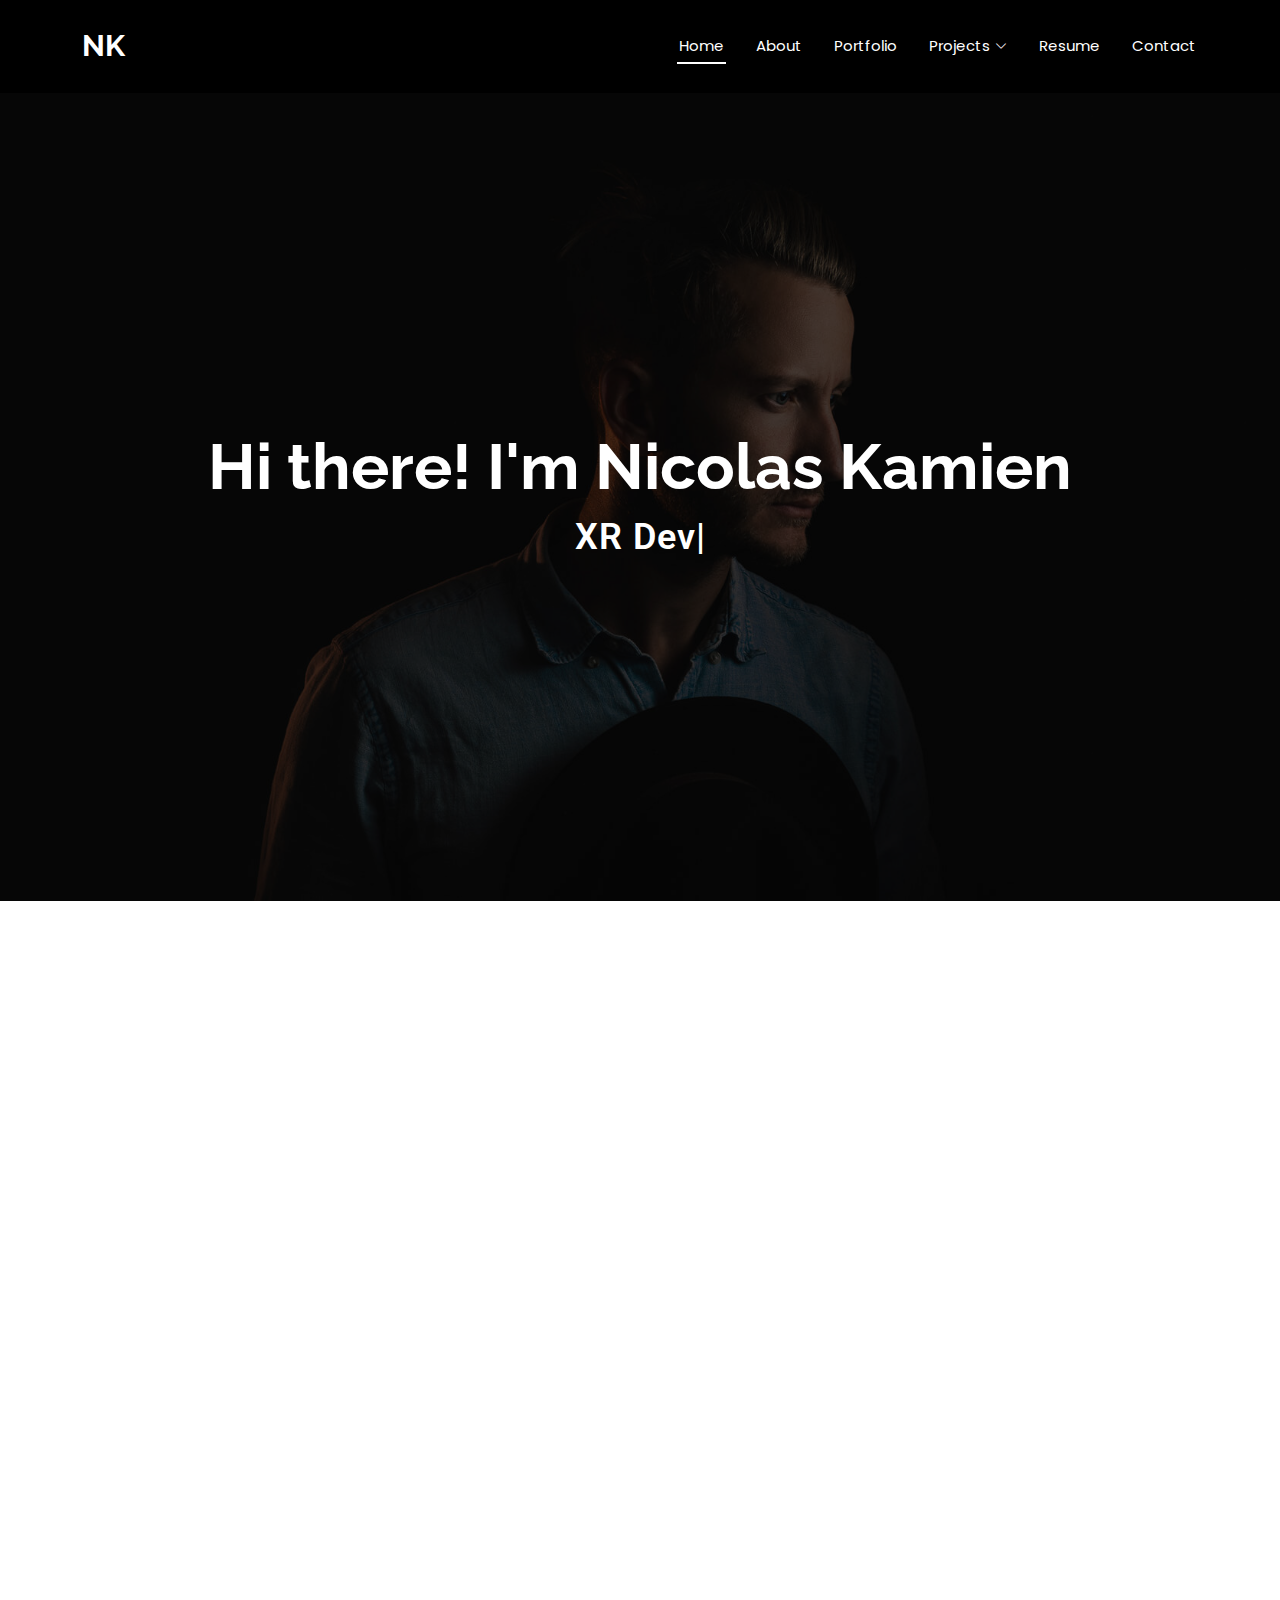
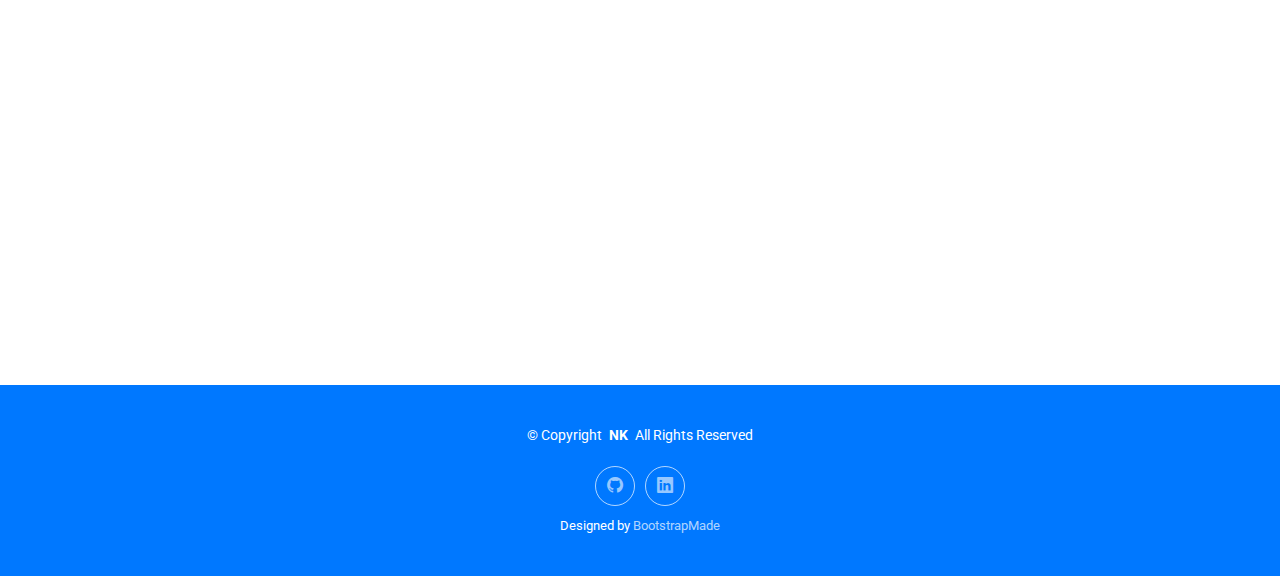
==== index.html @ 96fc0744 "[feat] First batch of changes" ====
<!DOCTYPE html>
<html lang="en">

<head>
  <meta charset="utf-8">
  <meta content="width=device-width, initial-scale=1.0" name="viewport">
  <title>Index - DevFolio Bootstrap Template</title>
  <meta name="description" content="">
  <meta name="keywords" content="">

  <!-- Favicons -->
  <link href="assets/img/favicon.png" rel="icon">
  <link href="assets/img/apple-touch-icon.png" rel="apple-touch-icon">

  <!-- Fonts -->
  <link href="https://fonts.googleapis.com" rel="preconnect">
  <link href="https://fonts.gstatic.com" rel="preconnect" crossorigin>
  <link
    href="https://fonts.googleapis.com/css2?family=Roboto:ital,wght@0,100;0,300;0,400;0,500;0,700;0,900;1,100;1,300;1,400;1,500;1,700;1,900&family=Poppins:ital,wght@0,100;0,200;0,300;0,400;0,500;0,600;0,700;0,800;0,900;1,100;1,200;1,300;1,400;1,500;1,600;1,700;1,800;1,900&family=Raleway:ital,wght@0,100;0,200;0,300;0,400;0,500;0,600;0,700;0,800;0,900;1,100;1,200;1,300;1,400;1,500;1,600;1,700;1,800;1,900&display=swap"
    rel="stylesheet">

  <!-- Vendor CSS Files -->
  <link href="assets/vendor/bootstrap/css/bootstrap.min.css" rel="stylesheet">
  <link href="assets/vendor/bootstrap-icons/bootstrap-icons.css" rel="stylesheet">
  <link href="assets/vendor/aos/aos.css" rel="stylesheet">
  <link href="assets/vendor/glightbox/css/glightbox.min.css" rel="stylesheet">
  <link href="assets/vendor/swiper/swiper-bundle.min.css" rel="stylesheet">

  <!-- Main CSS File -->
  <link href="assets/css/main.css" rel="stylesheet">

  <!-- =======================================================
  * Template Name: DevFolio
  * Template URL: https://bootstrapmade.com/devfolio-bootstrap-portfolio-html-template/
  * Updated: Aug 07 2024 with Bootstrap v5.3.3
  * Author: BootstrapMade.com
  * License: https://bootstrapmade.com/license/
  ======================================================== -->
</head>

<body class="index-page">

  <header id="header" class="header d-flex align-items-center sticky-top">
    <div class="container-fluid container-xl position-relative d-flex align-items-center justify-content-between">

      <a href="index.html" class="logo d-flex align-items-center">
        <!-- Uncomment the line below if you also wish to use an image logo -->
        <!-- <img src="assets/img/logo.png" alt=""> -->
        <h1 class="sitename">NK</h1>
      </a>

      <nav id="navmenu" class="navmenu">
        <ul>
          <li><a href="#hero" class="active">Home<br></a></li>
          <li><a href="#about">About</a></li>
          <!-- <li><a href="#services">Services</a></li> -->
          <li><a href="#portfolio">Portfolio</a></li>
          <li class="dropdown"><a href="#"><span>Projects</span> <i class="bi bi-chevron-down toggle-dropdown"></i></a>
            <ul>
              <li><a href="#">Dropdown 1</a></li>
              <!-- <li class="dropdown"><a href="#"><span>Deep Dropdown</span> <i
                    class="bi bi-chevron-down toggle-dropdown"></i></a>
                <ul>
                  <li><a href="#">Deep Dropdown 1</a></li>
                  <li><a href="#">Deep Dropdown 2</a></li>
                  <li><a href="#">Deep Dropdown 3</a></li>
                  <li><a href="#">Deep Dropdown 4</a></li>
                  <li><a href="#">Deep Dropdown 5</a></li>
                </ul>
              </li> -->
              <li><a href="#">Dropdown 2</a></li>
              <li><a href="#">Dropdown 3</a></li>
              <li><a href="#">Dropdown 4</a></li>
            </ul>
          </li>
          <li><a href="#resume">Resume</a></li>
          <li><a href="#contact">Contact</a></li>
        </ul>
        <i class="mobile-nav-toggle d-xl-none bi bi-list"></i>
      </nav>

    </div>
  </header>

  <main class="main">

    <!-- Hero Section -->
    <section id="hero" class="hero section dark-background">

      <img src="assets/img/hero-img.jpg" alt="" data-aos="fade-in">

      <div class="container d-flex flex-column align-items-center justify-content-center text-center" data-aos="fade-up"
        data-aos-delay="100">
        <h2>Hi there! I'm Nicolas Kamien</h2>
        <p><span class="typed" data-typed-items="XR Developer, Project Manager"></span></p>
      </div>
    </section>
    <!-- /Hero Section -->

    <!-- About Section -->
    <section id="about" class="about section">

      <div class="container" data-aos="fade-up" data-aos-delay="100">

        <div class="row gy-4">
          <!-- <div class="col-md-6">

            <div class="row justify-content-between gy-4">
              <div class="col-lg-5">
                <img src="assets/img/profile-img.jpg" class="img-fluid" alt="">
              </div>
              <div class="col-lg-7 about-info">
                <p><strong>Name: </strong> <span>Nicolas Kamien</span></p>
                <p><strong>Profile: </strong> <span>XR Developer </span></p>
                <p><strong>Email: </strong> <span>nicolas.kamien@gmail.com</span></p>
                <p><strong>Phone: </strong> <span>(617) 557-0089</span></p>
              </div>
            </div>

            div class="skills-content skills-animation">

              <h5>Skills</h5>

              <div class="progress">
                <span class="skill"><span>HTML</span> <i class="val">100%</i></span>
                <div class="progress-bar-wrap">
                  <div class="progress-bar" role="progressbar" aria-valuenow="100" aria-valuemin="0" aria-valuemax="100"></div>
                </div>
              </div>

              <div class="progress">
                <span class="skill"><span>CSS</span> <i class="val">90%</i></span>
                <div class="progress-bar-wrap">
                  <div class="progress-bar" role="progressbar" aria-valuenow="90" aria-valuemin="0" aria-valuemax="100"></div>
                </div>
              </div>

              <div class="progress">
                <span class="skill"><span>JavaScript</span> <i class="val">75%</i></span>
                <div class="progress-bar-wrap">
                  <div class="progress-bar" role="progressbar" aria-valuenow="75" aria-valuemin="0" aria-valuemax="100"></div>
                </div>
              </div>

              <div class="progress">
                <span class="skill"><span>Photoshop</span> <i class="val">55%</i></span>
                <div class="progress-bar-wrap">
                  <div class="progress-bar" role="progressbar" aria-valuenow="55" aria-valuemin="0" aria-valuemax="100"></div>
                </div>
              </div>

            </div>
          </div> -->

          <div class="col-md-12">
            <div class="about-me">
              <h4>About me</h4>
              <p>
                Welcome to my portfolio website! I am an experienced XR Developer and Project Manager with a
                Mechatronics
                Engineering background, specializing in cutting-edge solutions for medical training, VR, and mobile
                applications.
              </p>
              <p>
                My interests include gaming, watching series and movies, hanging out with family and friends, climbing,
                and hiking. I am skilled in team leadership and Agile methodologies, with expertise
                in tech stacks such as Unity and C#. </p>
              <p>
                Known for my strategic approach to project management and problem-solving, I am committed to innovation.
                Additionally, I am proficient in multiple languages, including English, Portuguese, Spanish, and have
                intermediate knowledge of French.
              </p>
              <p>
                For a detailed overview of my soft and hard skills, please see my CV attached at the bottom of the
                website.
              </p>
            </div>
          </div>
        </div>

      </div> </section>
    <!-- /About Section -->

    <!-- Services Section -->
    <!-- <section id="services" class="services section">

      
      <div class="container section-title" data-aos="fade-up">
        <h2>Services</h2>
        <p>Necessitatibus eius consequatur ex aliquid fuga eum quidem sint consectetur velit</p>
      </div>

      <div class="container">

        <div class="row gy-4">

          <div class="col-lg-4 col-md-6" data-aos="fade-up" data-aos-delay="100">
            <div class="service-item  position-relative">
              <div class="icon">
                <i class="bi bi-activity"></i>
              </div>
              <a href="#" class="stretched-link">
                <h3>Nesciunt Mete</h3>
              </a>
              <p>Provident nihil minus qui consequatur non omnis maiores. Eos accusantium minus dolores iure perferendis tempore et consequatur.</p>
            </div>
          </div>

          <div class="col-lg-4 col-md-6" data-aos="fade-up" data-aos-delay="200">
            <div class="service-item position-relative">
              <div class="icon">
                <i class="bi bi-broadcast"></i>
              </div>
              <a href="#" class="stretched-link">
                <h3>Eosle Commodi</h3>
              </a>
              <p>Ut autem aut autem non a. Sint sint sit facilis nam iusto sint. Libero corrupti neque eum hic non ut nesciunt dolorem.</p>
            </div>
          </div>

          <div class="col-lg-4 col-md-6" data-aos="fade-up" data-aos-delay="300">
            <div class="service-item position-relative">
              <div class="icon">
                <i class="bi bi-easel"></i>
              </div>
              <a href="#" class="stretched-link">
                <h3>Ledo Markt</h3>
              </a>
              <p>Ut excepturi voluptatem nisi sed. Quidem fuga consequatur. Minus ea aut. Vel qui id voluptas adipisci eos earum corrupti.</p>
            </div>
          </div>

          <div class="col-lg-4 col-md-6" data-aos="fade-up" data-aos-delay="400">
            <div class="service-item position-relative">
              <div class="icon">
                <i class="bi bi-bounding-box-circles"></i>
              </div>
              <a href="#" class="stretched-link">
                <h3>Asperiores Commodit</h3>
              </a>
              <p>Non et temporibus minus omnis sed dolor esse consequatur. Cupiditate sed error ea fuga sit provident adipisci neque.</p>
              <a href="#" class="stretched-link"></a>
            </div>
          </div>

          <div class="col-lg-4 col-md-6" data-aos="fade-up" data-aos-delay="500">
            <div class="service-item position-relative">
              <div class="icon">
                <i class="bi bi-calendar4-week"></i>
              </div>
              <a href="#" class="stretched-link">
                <h3>Velit Doloremque</h3>
              </a>
              <p>Cumque et suscipit saepe. Est maiores autem enim facilis ut aut ipsam corporis aut. Sed animi at autem alias eius labore.</p>
              <a href="#" class="stretched-link"></a>
            </div>
          </div>

          <div class="col-lg-4 col-md-6" data-aos="fade-up" data-aos-delay="600">
            <div class="service-item position-relative">
              <div class="icon">
                <i class="bi bi-chat-square-text"></i>
              </div>
              <a href="#" class="stretched-link">
                <h3>Dolori Architecto</h3>
              </a>
              <p>Hic molestias ea quibusdam eos. Fugiat enim doloremque aut neque non et debitis iure. Corrupti recusandae ducimus enim.</p>
              <a href="#" class="stretched-link"></a>
            </div>
          </div>

        </div>

      </div>

    </section> -->
    <!-- /Services Section -->

    <!-- Stats Section -->
    <!-- <section id="stats" class="stats section accent-background">

      <img src="assets/img/stats-bg.jpg" alt="" data-aos="fade-in">

      <div class="container position-relative" data-aos="fade-up" data-aos-delay="100">

        <div class="row gy-4">

          <div class="col-lg-3 col-md-6">
            <div class="stats-item text-center w-100 h-100">
              <span data-purecounter-start="0" data-purecounter-end="232" data-purecounter-duration="0" class="purecounter">232</span>
              <p>Clients</p>
            </div>
          </div>

          <div class="col-lg-3 col-md-6">
            <div class="stats-item text-center w-100 h-100">
              <span data-purecounter-start="0" data-purecounter-end="521" data-purecounter-duration="0" class="purecounter">521</span>
              <p>Projects</p>
            </div>
          </div>

          <div class="col-lg-3 col-md-6">
            <div class="stats-item text-center w-100 h-100">
              <span data-purecounter-start="0" data-purecounter-end="1453" data-purecounter-duration="0" class="purecounter">1453</span>
              <p>Hours Of Support</p>
            </div>
          </div>

          <div class="col-lg-3 col-md-6">
            <div class="stats-item text-center w-100 h-100">
              <span data-purecounter-start="0" data-purecounter-end="32" data-purecounter-duration="0" class="purecounter">32</span>
              <p>Awards</p>
            </div>
          </div>

        </div>

      </div> 
    </section> -->
    <!-- /Stats Section -->

    <!-- Portfolio Section -->
    <section id="portfolio" class="portfolio section">

      <!-- Section Title -->
      <div class="container section-title" data-aos="fade-up">
        <h2>Portfolio</h2>
        <p>Explore a selection of my professional projects that showcase my skills and passion for innovative solutions in technology.</p>
      </div><!-- End Section Title -->

      <div class="container">

        <div class="isotope-layout" data-default-filter="*" data-layout="masonry" data-sort="original-order">

          <ul class="portfolio-filters isotope-filters" data-aos="fade-up" data-aos-delay="100">
            <li data-filter="*" class="filter-active">All</li>
            <li data-filter=".filter-app">App</li>
            <li data-filter=".filter-product">Product</li>
            <li data-filter=".filter-branding">Branding</li>
            <li data-filter=".filter-books">Books</li>
          </ul><!-- End Portfolio Filters -->

          <div class="row gy-4 isotope-container" data-aos="fade-up" data-aos-delay="200">

            <div class="col-lg-4 col-md-6 portfolio-item isotope-item filter-app">
              <img src="assets/img/portfolio/app-1.jpg" class="img-fluid" alt="">
              <div class="portfolio-info">
                <h4>App 1</h4>
                <p>Lorem ipsum, dolor sit amet consectetur</p>
                <a href="assets/img/portfolio/app-1.jpg" title="App 1" data-gallery="portfolio-gallery-app"
                  class="glightbox preview-link"><i class="bi bi-zoom-in"></i></a>
                <a href="portfolio-details.html" title="More Details" class="details-link"><i
                    class="bi bi-link-45deg"></i></a>
              </div>
            </div><!-- End Portfolio Item -->

            <div class="col-lg-4 col-md-6 portfolio-item isotope-item filter-product">
              <img src="assets/img/portfolio/product-1.jpg" class="img-fluid" alt="">
              <div class="portfolio-info">
                <h4>Product 1</h4>
                <p>Lorem ipsum, dolor sit amet consectetur</p>
                <a href="assets/img/portfolio/product-1.jpg" title="Product 1" data-gallery="portfolio-gallery-product"
                  class="glightbox preview-link"><i class="bi bi-zoom-in"></i></a>
                <a href="portfolio-details.html" title="More Details" class="details-link"><i
                    class="bi bi-link-45deg"></i></a>
              </div>
            </div><!-- End Portfolio Item -->

            <div class="col-lg-4 col-md-6 portfolio-item isotope-item filter-branding">
              <img src="assets/img/portfolio/branding-1.jpg" class="img-fluid" alt="">
              <div class="portfolio-info">
                <h4>Branding 1</h4>
                <p>Lorem ipsum, dolor sit amet consectetur</p>
                <a href="assets/img/portfolio/branding-1.jpg" title="Branding 1"
                  data-gallery="portfolio-gallery-branding" class="glightbox preview-link"><i
                    class="bi bi-zoom-in"></i></a>
                <a href="portfolio-details.html" title="More Details" class="details-link"><i
                    class="bi bi-link-45deg"></i></a>
              </div>
            </div><!-- End Portfolio Item -->

            <div class="col-lg-4 col-md-6 portfolio-item isotope-item filter-books">
              <img src="assets/img/portfolio/books-1.jpg" class="img-fluid" alt="">
              <div class="portfolio-info">
                <h4>Books 1</h4>
                <p>Lorem ipsum, dolor sit amet consectetur</p>
                <a href="assets/img/portfolio/books-1.jpg" title="Branding 1" data-gallery="portfolio-gallery-book"
                  class="glightbox preview-link"><i class="bi bi-zoom-in"></i></a>
                <a href="portfolio-details.html" title="More Details" class="details-link"><i
                    class="bi bi-link-45deg"></i></a>
              </div>
            </div><!-- End Portfolio Item -->

            <div class="col-lg-4 col-md-6 portfolio-item isotope-item filter-app">
              <img src="assets/img/portfolio/app-2.jpg" class="img-fluid" alt="">
              <div class="portfolio-info">
                <h4>App 2</h4>
                <p>Lorem ipsum, dolor sit amet consectetur</p>
                <a href="assets/img/portfolio/app-2.jpg" title="App 2" data-gallery="portfolio-gallery-app"
                  class="glightbox preview-link"><i class="bi bi-zoom-in"></i></a>
                <a href="portfolio-details.html" title="More Details" class="details-link"><i
                    class="bi bi-link-45deg"></i></a>
              </div>
            </div><!-- End Portfolio Item -->

            <div class="col-lg-4 col-md-6 portfolio-item isotope-item filter-product">
              <img src="assets/img/portfolio/product-2.jpg" class="img-fluid" alt="">
              <div class="portfolio-info">
                <h4>Product 2</h4>
                <p>Lorem ipsum, dolor sit amet consectetur</p>
                <a href="assets/img/portfolio/product-2.jpg" title="Product 2" data-gallery="portfolio-gallery-product"
                  class="glightbox preview-link"><i class="bi bi-zoom-in"></i></a>
                <a href="portfolio-details.html" title="More Details" class="details-link"><i
                    class="bi bi-link-45deg"></i></a>
              </div>
            </div><!-- End Portfolio Item -->

            <div class="col-lg-4 col-md-6 portfolio-item isotope-item filter-branding">
              <img src="assets/img/portfolio/branding-2.jpg" class="img-fluid" alt="">
              <div class="portfolio-info">
                <h4>Branding 2</h4>
                <p>Lorem ipsum, dolor sit amet consectetur</p>
                <a href="assets/img/portfolio/branding-2.jpg" title="Branding 2"
                  data-gallery="portfolio-gallery-branding" class="glightbox preview-link"><i
                    class="bi bi-zoom-in"></i></a>
                <a href="portfolio-details.html" title="More Details" class="details-link"><i
                    class="bi bi-link-45deg"></i></a>
              </div>
            </div><!-- End Portfolio Item -->

            <div class="col-lg-4 col-md-6 portfolio-item isotope-item filter-books">
              <img src="assets/img/portfolio/books-2.jpg" class="img-fluid" alt="">
              <div class="portfolio-info">
                <h4>Books 2</h4>
                <p>Lorem ipsum, dolor sit amet consectetur</p>
                <a href="assets/img/portfolio/books-2.jpg" title="Branding 2" data-gallery="portfolio-gallery-book"
                  class="glightbox preview-link"><i class="bi bi-zoom-in"></i></a>
                <a href="portfolio-details.html" title="More Details" class="details-link"><i
                    class="bi bi-link-45deg"></i></a>
              </div>
            </div><!-- End Portfolio Item -->

            <div class="col-lg-4 col-md-6 portfolio-item isotope-item filter-app">
              <img src="assets/img/portfolio/app-3.jpg" class="img-fluid" alt="">
              <div class="portfolio-info">
                <h4>App 3</h4>
                <p>Lorem ipsum, dolor sit amet consectetur</p>
                <a href="assets/img/portfolio/app-3.jpg" title="App 3" data-gallery="portfolio-gallery-app"
                  class="glightbox preview-link"><i class="bi bi-zoom-in"></i></a>
                <a href="portfolio-details.html" title="More Details" class="details-link"><i
                    class="bi bi-link-45deg"></i></a>
              </div>
            </div><!-- End Portfolio Item -->

            <div class="col-lg-4 col-md-6 portfolio-item isotope-item filter-product">
              <img src="assets/img/portfolio/product-3.jpg" class="img-fluid" alt="">
              <div class="portfolio-info">
                <h4>Product 3</h4>
                <p>Lorem ipsum, dolor sit amet consectetur</p>
                <a href="assets/img/portfolio/product-3.jpg" title="Product 3" data-gallery="portfolio-gallery-product"
                  class="glightbox preview-link"><i class="bi bi-zoom-in"></i></a>
                <a href="portfolio-details.html" title="More Details" class="details-link"><i
                    class="bi bi-link-45deg"></i></a>
              </div>
            </div><!-- End Portfolio Item -->

            <div class="col-lg-4 col-md-6 portfolio-item isotope-item filter-branding">
              <img src="assets/img/portfolio/branding-3.jpg" class="img-fluid" alt="">
              <div class="portfolio-info">
                <h4>Branding 3</h4>
                <p>Lorem ipsum, dolor sit amet consectetur</p>
                <a href="assets/img/portfolio/branding-3.jpg" title="Branding 2"
                  data-gallery="portfolio-gallery-branding" class="glightbox preview-link"><i
                    class="bi bi-zoom-in"></i></a>
                <a href="portfolio-details.html" title="More Details" class="details-link"><i
                    class="bi bi-link-45deg"></i></a>
              </div>
            </div><!-- End Portfolio Item -->

            <div class="col-lg-4 col-md-6 portfolio-item isotope-item filter-books">
              <img src="assets/img/portfolio/books-3.jpg" class="img-fluid" alt="">
              <div class="portfolio-info">
                <h4>Books 3</h4>
                <p>Lorem ipsum, dolor sit amet consectetur</p>
                <a href="assets/img/portfolio/books-3.jpg" title="Branding 3" data-gallery="portfolio-gallery-book"
                  class="glightbox preview-link"><i class="bi bi-zoom-in"></i></a>
                <a href="portfolio-details.html" title="More Details" class="details-link"><i
                    class="bi bi-link-45deg"></i></a>
              </div>
            </div><!-- End Portfolio Item -->

          </div><!-- End Portfolio Container -->

        </div>

      </div>

    </section>
    <!-- /Portfolio Section -->

    <!-- Pricing Section -->
    <!-- <section id="pricing" class="pricing section">

      <div class="container section-title" data-aos="fade-up">
        <h2>Pricing</h2>
        <p>Necessitatibus eius consequatur ex aliquid fuga eum quidem sint consectetur velit</p>
      </div>

      <div class="container" data-aos="fade-up" data-aos-delay="100">

        <div class="row gy-4 gx-lg-5">

          <div class="col-lg-6">
            <div class="pricing-item d-flex justify-content-between">
              <h3>Portrait Photography</h3>
              <h4>$160.00</h4>
            </div>
          </div>

          <div class="col-lg-6">
            <div class="pricing-item d-flex justify-content-between">
              <h3>Fashion Photography</h3>
              <h4>$300.00</h4>
            </div>
          </div>

          <div class="col-lg-6">
            <div class="pricing-item d-flex justify-content-between">
              <h3>Sports Photography</h3>
              <h4>$200.00</h4>
            </div>
          </div>

          <div class="col-lg-6">
            <div class="pricing-item d-flex justify-content-between">
              <h3>Still Life Photography</h3>
              <h4>$120.00</h4>
            </div>
          </div>

          <div class="col-lg-6">
            <div class="pricing-item d-flex justify-content-between">
              <h3>Wedding Photography</h3>
              <h4>$500.00</h4>
            </div>
          </div>

          <div class="col-lg-6">
            <div class="pricing-item d-flex justify-content-between">
              <h3>Photojournalism</h3>
              <h4>$200.00</h4>
            </div>
          </div>

        </div>

      </div> 
      </section> -->
    <!-- /Pricing Section -->

    <!-- Faq Section -->
    <!-- <section id="faq" class="faq section">

      <div class="container">

        <div class="row gy-4">

          <div class="col-lg-4" data-aos="fade-up" data-aos-delay="100">
            <div class="content px-xl-5">
              <h3><span>Frequently Asked </span><strong>Questions</strong></h3>
              <p>
                Lorem ipsum dolor sit amet, consectetur adipiscing elit, sed do eiusmod tempor incididunt ut labore et dolore magna aliqua. Duis aute irure dolor in reprehenderit
              </p>
            </div>
          </div>

          <div class="col-lg-8" data-aos="fade-up" data-aos-delay="200">

            <div class="faq-container">
              <div class="faq-item faq-active">
                <h3><span class="num">1.</span> <span>Non consectetur a erat nam at lectus urna duis?</span></h3>
                <div class="faq-content">
                  <p>Feugiat pretium nibh ipsum consequat. Tempus iaculis urna id volutpat lacus laoreet non curabitur gravida. Venenatis lectus magna fringilla urna porttitor rhoncus dolor purus non.</p>
                </div>
                <i class="faq-toggle bi bi-chevron-right"></i>
              </div>

              <div class="faq-item">
                <h3><span class="num">2.</span> <span>Feugiat scelerisque varius morbi enim nunc faucibus a pellentesque?</span></h3>
                <div class="faq-content">
                  <p>Dolor sit amet consectetur adipiscing elit pellentesque habitant morbi. Id interdum velit laoreet id donec ultrices. Fringilla phasellus faucibus scelerisque eleifend donec pretium. Est pellentesque elit ullamcorper dignissim. Mauris ultrices eros in cursus turpis massa tincidunt dui.</p>
                </div>
                <i class="faq-toggle bi bi-chevron-right"></i>
              </div>

              <div class="faq-item">
                <h3><span class="num">3.</span> <span>Dolor sit amet consectetur adipiscing elit pellentesque?</span></h3>
                <div class="faq-content">
                  <p>Eleifend mi in nulla posuere sollicitudin aliquam ultrices sagittis orci. Faucibus pulvinar elementum integer enim. Sem nulla pharetra diam sit amet nisl suscipit. Rutrum tellus pellentesque eu tincidunt. Lectus urna duis convallis convallis tellus. Urna molestie at elementum eu facilisis sed odio morbi quis</p>
                </div>
                <i class="faq-toggle bi bi-chevron-right"></i>
              </div>

              <div class="faq-item">
                <h3><span class="num">4.</span> <span>Ac odio tempor orci dapibus. Aliquam eleifend mi in nulla?</span></h3>
                <div class="faq-content">
                  <p>Dolor sit amet consectetur adipiscing elit pellentesque habitant morbi. Id interdum velit laoreet id donec ultrices. Fringilla phasellus faucibus scelerisque eleifend donec pretium. Est pellentesque elit ullamcorper dignissim. Mauris ultrices eros in cursus turpis massa tincidunt dui.</p>
                </div>
                <i class="faq-toggle bi bi-chevron-right"></i>
              </div>

              <div class="faq-item">
                <h3><span class="num">5.</span> <span>Tempus quam pellentesque nec nam aliquam sem et tortor consequat?</span></h3>
                <div class="faq-content">
                  <p>Molestie a iaculis at erat pellentesque adipiscing commodo. Dignissim suspendisse in est ante in. Nunc vel risus commodo viverra maecenas accumsan. Sit amet nisl suscipit adipiscing bibendum est. Purus gravida quis blandit turpis cursus in</p>
                </div>
                <i class="faq-toggle bi bi-chevron-right"></i>
              </div>

            </div>

          </div>
        </div>

      </div>

    </section> -->
    <!-- /Faq Section -->

    <!-- Testimonials Section -->
    <!-- <section id="testimonials" class="testimonials section accent-background">

      <img src="assets/img/testimonials-bg.jpg" class="testimonials-bg" alt="">

      <div class="container" data-aos="fade-up" data-aos-delay="100">

        <div class="swiper init-swiper">
          <script type="application/json" class="swiper-config">
            {
              "loop": true,
              "speed": 600,
              "autoplay": {
                "delay": 5000
              },
              "slidesPerView": "auto",
              "pagination": {
                "el": ".swiper-pagination",
                "type": "bullets",
                "clickable": true
              }
            }
          </script>
          <div class="swiper-wrapper">

            <div class="swiper-slide">
              <div class="testimonial-item">
                <img src="assets/img/testimonials/testimonials-1.jpg" class="testimonial-img" alt="">
                <h3>Saul Goodman</h3>
                <h4>Ceo &amp; Founder</h4>
                <div class="stars">
                  <i class="bi bi-star-fill"></i><i class="bi bi-star-fill"></i><i class="bi bi-star-fill"></i><i class="bi bi-star-fill"></i><i class="bi bi-star-fill"></i>
                </div>
                <p>
                  <i class="bi bi-quote quote-icon-left"></i>
                  <span>Proin iaculis purus consequat sem cure digni ssim donec porttitora entum suscipit rhoncus. Accusantium quam, ultricies eget id, aliquam eget nibh et. Maecen aliquam, risus at semper.</span>
                  <i class="bi bi-quote quote-icon-right"></i>
                </p>
              </div>
            </div>

            <div class="swiper-slide">
              <div class="testimonial-item">
                <img src="assets/img/testimonials/testimonials-2.jpg" class="testimonial-img" alt="">
                <h3>Sara Wilsson</h3>
                <h4>Designer</h4>
                <div class="stars">
                  <i class="bi bi-star-fill"></i><i class="bi bi-star-fill"></i><i class="bi bi-star-fill"></i><i class="bi bi-star-fill"></i><i class="bi bi-star-fill"></i>
                </div>
                <p>
                  <i class="bi bi-quote quote-icon-left"></i>
                  <span>Export tempor illum tamen malis malis eram quae irure esse labore quem cillum quid cillum eram malis quorum velit fore eram velit sunt aliqua noster fugiat irure amet legam anim culpa.</span>
                  <i class="bi bi-quote quote-icon-right"></i>
                </p>
              </div>
            </div>

            <div class="swiper-slide">
              <div class="testimonial-item">
                <img src="assets/img/testimonials/testimonials-3.jpg" class="testimonial-img" alt="">
                <h3>Jena Karlis</h3>
                <h4>Store Owner</h4>
                <div class="stars">
                  <i class="bi bi-star-fill"></i><i class="bi bi-star-fill"></i><i class="bi bi-star-fill"></i><i class="bi bi-star-fill"></i><i class="bi bi-star-fill"></i>
                </div>
                <p>
                  <i class="bi bi-quote quote-icon-left"></i>
                  <span>Enim nisi quem export duis labore cillum quae magna enim sint quorum nulla quem veniam duis minim tempor labore quem eram duis noster aute amet eram fore quis sint minim.</span>
                  <i class="bi bi-quote quote-icon-right"></i>
                </p>
              </div>
            </div>

            <div class="swiper-slide">
              <div class="testimonial-item">
                <img src="assets/img/testimonials/testimonials-4.jpg" class="testimonial-img" alt="">
                <h3>Matt Brandon</h3>
                <h4>Freelancer</h4>
                <div class="stars">
                  <i class="bi bi-star-fill"></i><i class="bi bi-star-fill"></i><i class="bi bi-star-fill"></i><i class="bi bi-star-fill"></i><i class="bi bi-star-fill"></i>
                </div>
                <p>
                  <i class="bi bi-quote quote-icon-left"></i>
                  <span>Fugiat enim eram quae cillum dolore dolor amet nulla culpa multos export minim fugiat minim velit minim dolor enim duis veniam ipsum anim magna sunt elit fore quem dolore labore illum veniam.</span>
                  <i class="bi bi-quote quote-icon-right"></i>
                </p>
              </div>
            </div>

            <div class="swiper-slide">
              <div class="testimonial-item">
                <img src="assets/img/testimonials/testimonials-5.jpg" class="testimonial-img" alt="">
                <h3>John Larson</h3>
                <h4>Entrepreneur</h4>
                <div class="stars">
                  <i class="bi bi-star-fill"></i><i class="bi bi-star-fill"></i><i class="bi bi-star-fill"></i><i class="bi bi-star-fill"></i><i class="bi bi-star-fill"></i>
                </div>
                <p>
                  <i class="bi bi-quote quote-icon-left"></i>
                  <span>Quis quorum aliqua sint quem legam fore sunt eram irure aliqua veniam tempor noster veniam enim culpa labore duis sunt culpa nulla illum cillum fugiat legam esse veniam culpa fore nisi cillum quid.</span>
                  <i class="bi bi-quote quote-icon-right"></i>
                </p>
              </div>
            </div>

          </div>
          <div class="swiper-pagination"></div>
        </div>

      </div>

    </section> -->
    <!-- /Testimonials Section -->

    <!-- Resume Section -->
    <section id="resume" class="resume section">

      <!-- Section Title -->
      <div class="container section-title" data-aos="fade-up">
        <h2>Resume</h2>
        <div class="info-item align-items-center">
          <i class="bi bi-envelope flex-shrink-0"></i>
        </div>
      </div>
      <!-- End Info Item -->

      <!-- End Section Title -->

      <!-- <div class="container">

      <div class="row">

        <div class="col-lg-6" data-aos="fade-up" data-aos-delay="100">
          <h3 class="resume-title">Sumary</h3>

          <div class="resume-item pb-0">
            <h4>Brandon Johnson</h4>
            <p><em>Innovative and deadline-driven Graphic Designer with 3+ years of experience designing and developing user-centered digital/print marketing material from initial concept to final, polished deliverable.</em></p>
            <ul>
              <li>Portland par 127,Orlando, FL</li>
              <li>(123) 456-7891</li>
              <li>alice.barkley@example.com</li>
            </ul>
          </div>

          <h3 class="resume-title">Education</h3>
          <div class="resume-item">
            <h4>Master of Fine Arts &amp; Graphic Design</h4>
            <h5>2015 - 2016</h5>
            <p><em>Rochester Institute of Technology, Rochester, NY</em></p>
            <p>Qui deserunt veniam. Et sed aliquam labore tempore sed quisquam iusto autem sit. Ea vero voluptatum qui ut dignissimos deleniti nerada porti sand markend</p>
          </div>

          <div class="resume-item">
            <h4>Bachelor of Fine Arts &amp; Graphic Design</h4>
            <h5>2010 - 2014</h5>
            <p><em>Rochester Institute of Technology, Rochester, NY</em></p>
            <p>Quia nobis sequi est occaecati aut. Repudiandae et iusto quae reiciendis et quis Eius vel ratione eius unde vitae rerum voluptates asperiores voluptatem Earum molestiae consequatur neque etlon sader mart dila</p>
          </div>

        </div>

        <div class="col-lg-6" data-aos="fade-up" data-aos-delay="200">
          <h3 class="resume-title">Professional Experience</h3>
          <div class="resume-item">
            <h4>Senior graphic design specialist</h4>
            <h5>2019 - Present</h5>
            <p><em>Experion, New York, NY </em></p>
            <ul>
              <li>Lead in the design, development, and implementation of the graphic, layout, and production communication materials</li>
              <li>Delegate tasks to the 7 members of the design team and provide counsel on all aspects of the project. </li>
              <li>Supervise the assessment of all graphic materials in order to ensure quality and accuracy of the design</li>
              <li>Oversee the efficient use of production project budgets ranging from $2,000 - $25,000</li>
            </ul>
          </div>

          <div class="resume-item">
            <h4>Graphic design specialist</h4>
            <h5>2017 - 2018</h5>
            <p><em>Stepping Stone Advertising, New York, NY</em></p>
            <ul>
              <li>Developed numerous marketing programs (logos, brochures,infographics, presentations, and advertisements).</li>
              <li>Managed up to 5 projects or tasks at a given time while under pressure</li>
              <li>Recommended and consulted with clients on the most appropriate graphic design</li>
              <li>Created 4+ design presentations and proposals a month for clients and account managers</li>
            </ul>
          </div>

        </div>

      </div>

    </div> -->

    </section>
    <!-- /Resume Section -->

    <!-- Contact Section -->
    <section id="contact" class="contact section">

      <!-- Section Title -->
      <div class="container section-title" data-aos="fade-up">
        <h2>Contact</h2>
        <p>Don’t hesitate to contact me via email, LinkedIn, or GitHub (links in the footer) if you’d like to learn more or just have a chat!</p>
      </div><!-- End Section Title -->

      <div class="container" data-aos="fade-up" data-aos-delay="100">

        <div class="info-wrap" data-aos="fade-up" data-aos-delay="200">
          <div class="row gy-4">

            <div class="col-lg-4">
              <div class="info-item d-flex align-items-center">
                <i class="bi bi-geo-alt flex-shrink-0"></i>
                <div>
                  <h6>Montreal, Quebec, Canada</h6>
                </div>
              </div>
            </div><!-- End Info Item -->

            <div class="col-lg-4">
              <div class="info-item d-flex align-items-center">
                <!-- <i class="bi bi-telephone flex-shrink-0"></i>
                <div>
                  <h6>Call Us</h6>
                  <p>+1 5589 55488 55</p>
                </div> -->
              </div>
            </div>

            <!-- End Info Item -->
            <div class="col-lg-4">
              <div class="info-item d-flex align-items-center">
                <i class="bi bi-envelope flex-shrink-0"></i>
                <div>
                  <h6>nicolas.kamien@gmail.com</h6>
                </div>
              </div>
            </div><!-- End Info Item -->

            <!-- <div class="col-lg-5">
              <div class="info-item d-flex align-items-center">
                <i class="bi bi-github flex-shrink-0"></i>
                <div>
                  <h6>Github</h6>
                </div>
              </div>
            </div>

            <div class="col-lg-3">
              <div class="info-item d-flex align-items-center">
                <i class="bi bi-linkedin flex-shrink-0"></i>
                <div>
                  <h6>LinkedIn</h6>
                </div>
              </div> -->
            </div>

          </div>
        </div>

        <!-- <form action="forms/contact.php" method="post" class="php-email-form" data-aos="fade-up" data-aos-delay="300">
          <div class="row gy-4">

            <div class="col-md-6">
              <input type="text" name="name" class="form-control" placeholder="Your Name" required="">
            </div>

            <div class="col-md-6 ">
              <input type="email" class="form-control" name="email" placeholder="Your Email" required="">
            </div>

            <div class="col-md-12">
              <input type="text" class="form-control" name="subject" placeholder="Subject" required="">
            </div>

            <div class="col-md-12">
              <textarea class="form-control" name="message" rows="6" placeholder="Message" required=""></textarea>
            </div>

            <div class="col-md-12 text-center">
              <div class="loading">Loading</div>
              <div class="error-message"></div>
              <div class="sent-message">Your message has been sent. Thank you!</div>

              <button type="submit">Send Message</button>
            </div>

          </div>
        </form> -->
        <!-- End Contact Form -->

      </div>

    </section>
    <!-- /Contact Section -->

  </main>

  <footer id="footer" class="footer accent-background">

    <div class="container">
      <div class="copyright text-center ">
        <p>© <span>Copyright</span> <strong class="px-1 sitename">NK</strong> <span>All Rights Reserved</span></p>
      </div>
      <div class="social-links d-flex justify-content-center">
        <!-- <a href=""><i class="bi bi-twitter-x"></i></a>
        <a href=""><i class="bi bi-facebook"></i></a> -->
        <a href="https://github.com/Nicokkam"><i class="bi bi-github"></i></a>
        <a href="https://www.linkedin.com/in/nicolaskamien/"><i class="bi bi-linkedin"></i></a>
      </div>
      <div class="credits">
        <!-- All the links in the footer should remain intact. -->
        <!-- You can delete the links only if you've purchased the pro version. -->
        <!-- Licensing information: https://bootstrapmade.com/license/ -->
        <!-- Purchase the pro version with working PHP/AJAX contact form: [buy-url] -->
        Designed by <a href="https://bootstrapmade.com/">BootstrapMade</a>
      </div>
    </div>

  </footer>

  <!-- Scroll Top -->
  <a href="#" id="scroll-top" class="scroll-top d-flex align-items-center justify-content-center"><i
      class="bi bi-arrow-up-short"></i></a>

  <!-- Preloader -->
  <div id="preloader"></div>

  <!-- Vendor JS Files -->
  <script src="assets/vendor/bootstrap/js/bootstrap.bundle.min.js"></script>
  <script src="assets/vendor/php-email-form/validate.js"></script>
  <script src="assets/vendor/aos/aos.js"></script>
  <script src="assets/vendor/typed.js/typed.umd.js"></script>
  <script src="assets/vendor/waypoints/noframework.waypoints.js"></script>
  <script src="assets/vendor/purecounter/purecounter_vanilla.js"></script>
  <script src="assets/vendor/glightbox/js/glightbox.min.js"></script>
  <script src="assets/vendor/imagesloaded/imagesloaded.pkgd.min.js"></script>
  <script src="assets/vendor/isotope-layout/isotope.pkgd.min.js"></script>
  <script src="assets/vendor/swiper/swiper-bundle.min.js"></script>

  <!-- Main JS File -->
  <script src="assets/js/main.js"></script>

</body>

</html>
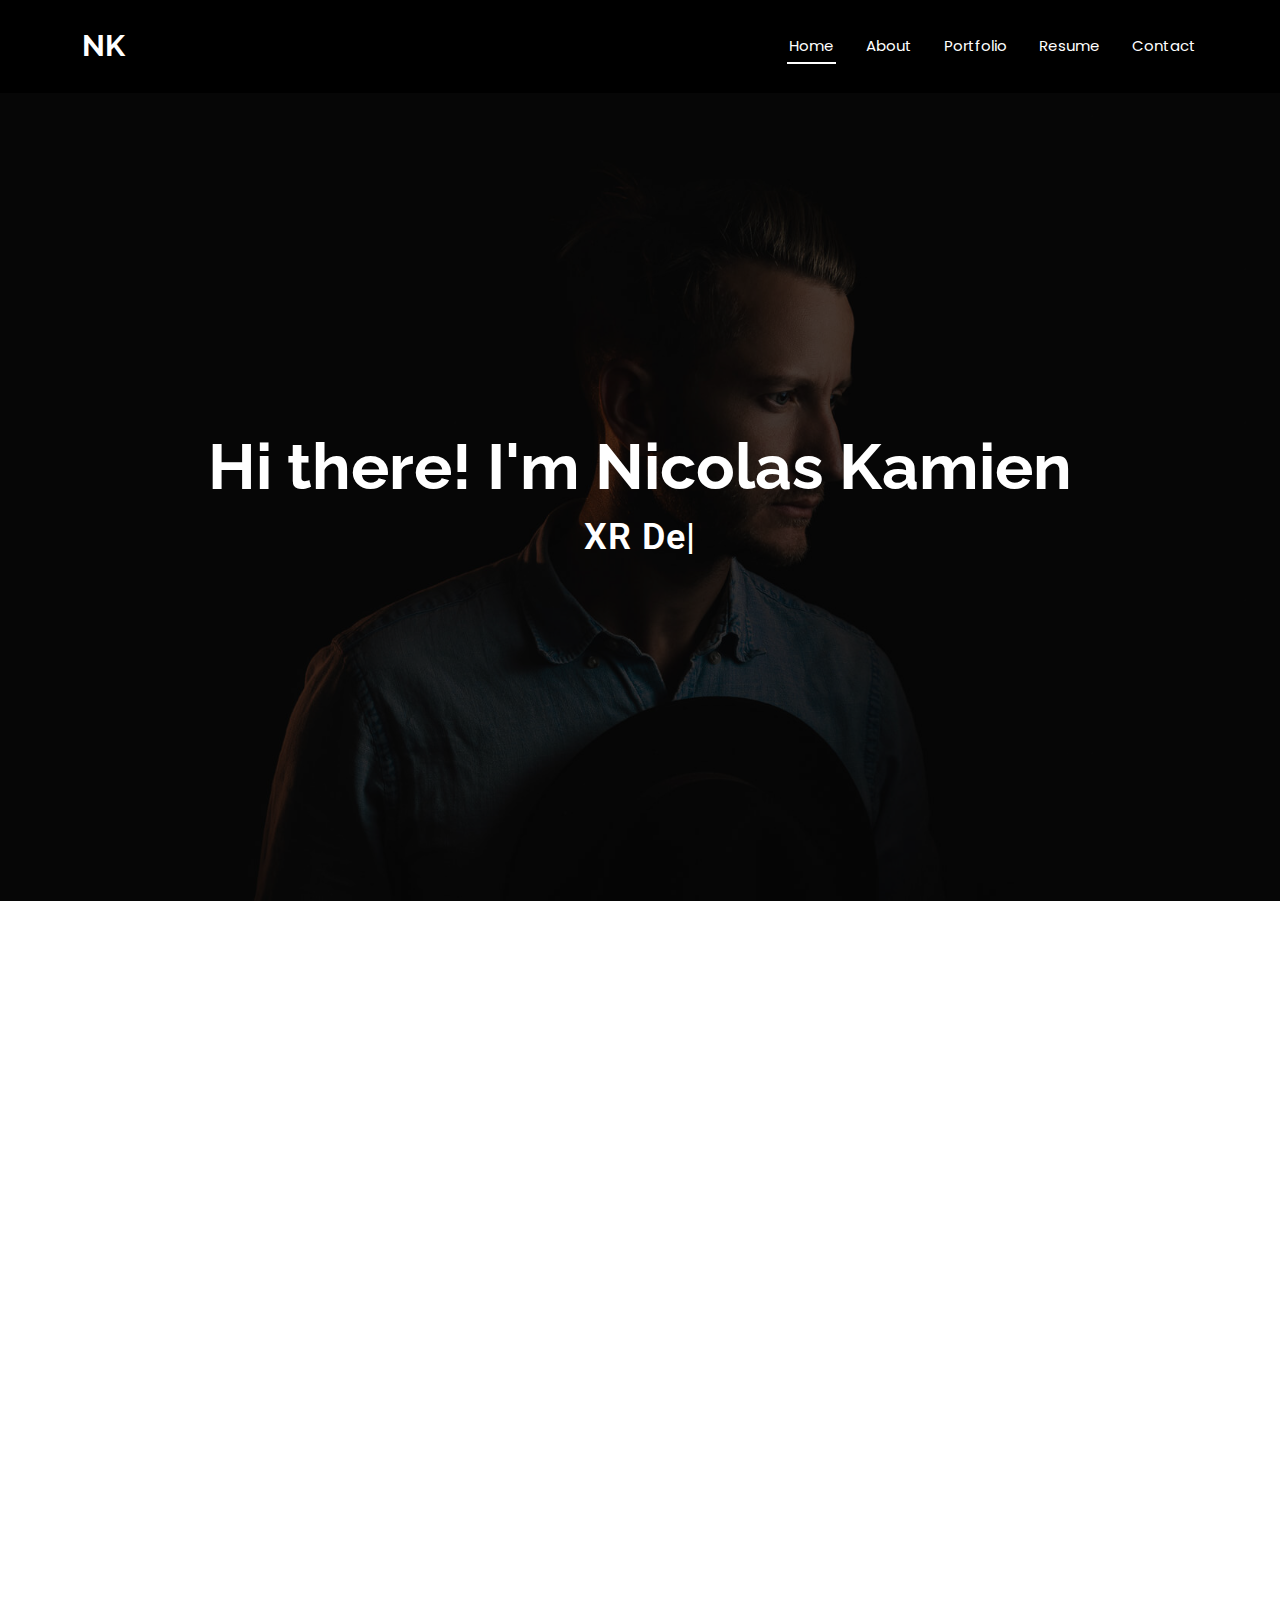
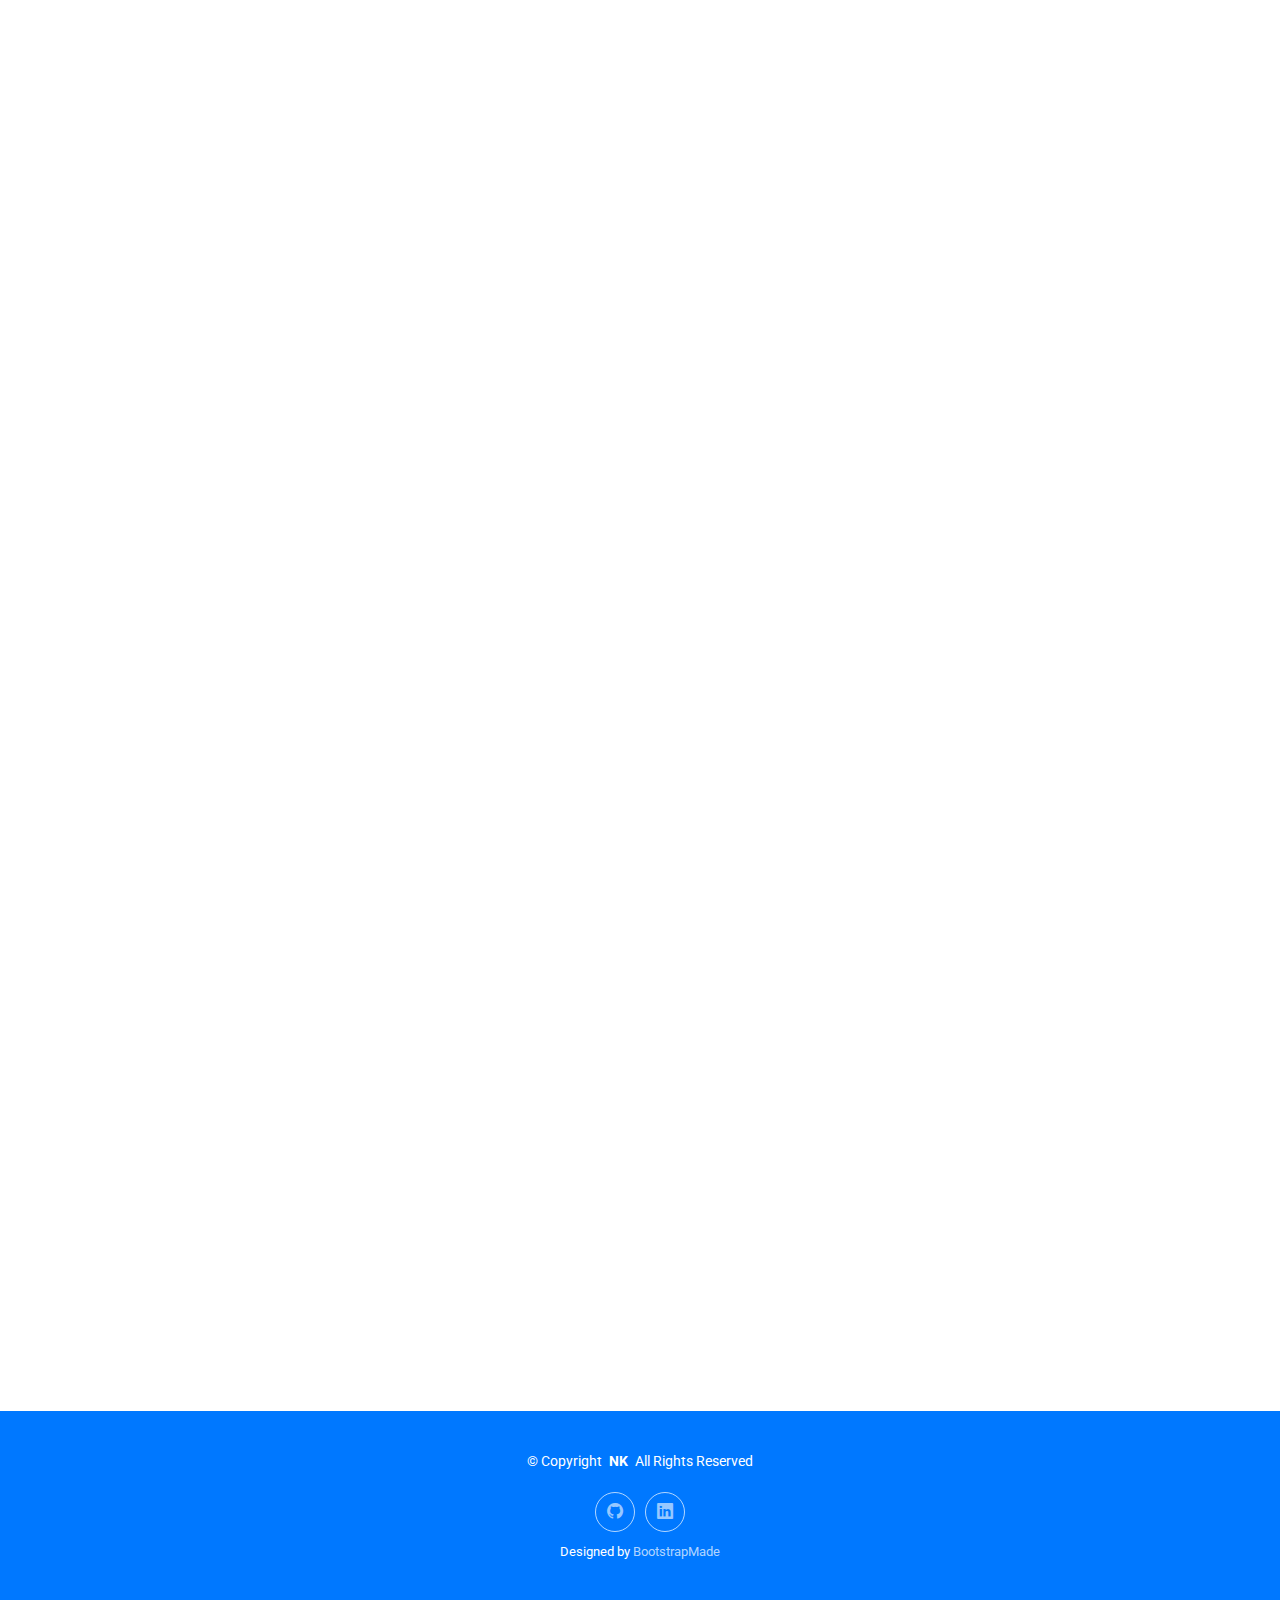
==== commit b8fbb99e: "[feat] More changes" ====
--- a/index.html
+++ b/index.html
@@ -55,10 +55,9 @@
           <li><a href="#about">About</a></li>
           <!-- <li><a href="#services">Services</a></li> -->
           <li><a href="#portfolio">Portfolio</a></li>
-          <li class="dropdown"><a href="#"><span>Projects</span> <i class="bi bi-chevron-down toggle-dropdown"></i></a>
+          <!-- <li class="dropdown"><a href="#"><span>Projects</span> <i class="bi bi-chevron-down toggle-dropdown"></i></a>
             <ul>
-              <li><a href="#">Dropdown 1</a></li>
-              <!-- <li class="dropdown"><a href="#"><span>Deep Dropdown</span> <i
+              <li class="dropdown"><a href="#"><span>VR</span> <i
                     class="bi bi-chevron-down toggle-dropdown"></i></a>
                 <ul>
                   <li><a href="#">Deep Dropdown 1</a></li>
@@ -67,11 +66,17 @@
                   <li><a href="#">Deep Dropdown 4</a></li>
                   <li><a href="#">Deep Dropdown 5</a></li>
                 </ul>
-              </li> -->
-              <li><a href="#">Dropdown 2</a></li>
-              <li><a href="#">Dropdown 3</a></li>
-              <li><a href="#">Dropdown 4</a></li>
-            </ul>
+              </li>
+              <li><a href="#">Moovyn</a></li>
+              <li><a href="#">MotionSR</a></li>
+              <li><a href="#">NOMADS</a></li>
+              <li><a href="#">Image Generation with Stable Diffusion</a></li>
+              <li><a href="#">ALIF</a></li>
+              <li><a href="#">DERMATO</a></li>
+              <li><a href="#">Unity Multiplayer MVP</a></li>
+              <li><a href="#">TBD Photon</a></li>
+              <li><a href="#">TBD Shaders</a></li>
+            </ul> -->
           </li>
           <li><a href="#resume">Resume</a></li>
           <li><a href="#contact">Contact</a></li>
@@ -325,7 +330,7 @@
       <!-- Section Title -->
       <div class="container section-title" data-aos="fade-up">
         <h2>Portfolio</h2>
-        <p>Explore a selection of my professional projects that showcase my skills and passion for innovative solutions in technology.</p>
+        <p>Explore a selection of my projects that showcase my skills and passion for innovative solutions in technology.</p>
       </div><!-- End Section Title -->
 
       <div class="container">
@@ -334,44 +339,43 @@
 
           <ul class="portfolio-filters isotope-filters" data-aos="fade-up" data-aos-delay="100">
             <li data-filter="*" class="filter-active">All</li>
-            <li data-filter=".filter-app">App</li>
-            <li data-filter=".filter-product">Product</li>
-            <li data-filter=".filter-branding">Branding</li>
-            <li data-filter=".filter-books">Books</li>
+            <li data-filter=".filter-vr">VR</li>
+            <li data-filter=".filter-mobile">Mobile</li>
+            <li data-filter=".filter-learning">Learning</li>
           </ul><!-- End Portfolio Filters -->
 
           <div class="row gy-4 isotope-container" data-aos="fade-up" data-aos-delay="200">
 
-            <div class="col-lg-4 col-md-6 portfolio-item isotope-item filter-app">
-              <img src="assets/img/portfolio/app-1.jpg" class="img-fluid" alt="">
+            <div class="col-lg-4 col-md-6 portfolio-item isotope-item filter-mobile">
+              <img src="assets/img/portfolio/Moovyn.png" class="img-fluid" alt="">
               <div class="portfolio-info">
-                <h4>App 1</h4>
-                <p>Lorem ipsum, dolor sit amet consectetur</p>
-                <a href="assets/img/portfolio/app-1.jpg" title="App 1" data-gallery="portfolio-gallery-app"
+                <h4>Moovyn</h4>
+                <p>Mobile App for Indoor Mapping/Navigation</p>
+                <a href="assets/img/portfolio/Moovyn.png" title="Moovyn" data-gallery="portfolio-gallery-app"
                   class="glightbox preview-link"><i class="bi bi-zoom-in"></i></a>
                 <a href="portfolio-details.html" title="More Details" class="details-link"><i
                     class="bi bi-link-45deg"></i></a>
               </div>
             </div><!-- End Portfolio Item -->
 
-            <div class="col-lg-4 col-md-6 portfolio-item isotope-item filter-product">
-              <img src="assets/img/portfolio/product-1.jpg" class="img-fluid" alt="">
+            <div class="col-lg-4 col-md-6 portfolio-item isotope-item filter-vr">
+              <img src="assets/img/portfolio/MotionSR.png" class="img-fluid" alt="">
               <div class="portfolio-info">
-                <h4>Product 1</h4>
-                <p>Lorem ipsum, dolor sit amet consectetur</p>
-                <a href="assets/img/portfolio/product-1.jpg" title="Product 1" data-gallery="portfolio-gallery-product"
+                <h4>MotionSR</h4>
+                <p>Motion Sickness Rehabilitation with VR</p>
+                <a href="assets/img/portfolio/MotionSR.png" title="Product 1" data-gallery="portfolio-gallery-product"
                   class="glightbox preview-link"><i class="bi bi-zoom-in"></i></a>
                 <a href="portfolio-details.html" title="More Details" class="details-link"><i
                     class="bi bi-link-45deg"></i></a>
               </div>
             </div><!-- End Portfolio Item -->
 
-            <div class="col-lg-4 col-md-6 portfolio-item isotope-item filter-branding">
-              <img src="assets/img/portfolio/branding-1.jpg" class="img-fluid" alt="">
+            <div class="col-lg-4 col-md-6 portfolio-item isotope-item filter-vr">
+              <img src="assets/img/portfolio/NOMADS.png" class="img-fluid" alt="">
               <div class="portfolio-info">
-                <h4>Branding 1</h4>
-                <p>Lorem ipsum, dolor sit amet consectetur</p>
-                <a href="assets/img/portfolio/branding-1.jpg" title="Branding 1"
+                <h4>NOMADS</h4>
+                <p>360° VR Travel Experiences on Demand</p>
+                <a href="assets/img/portfolio/NOMADS.png" title="Branding 1"
                   data-gallery="portfolio-gallery-branding" class="glightbox preview-link"><i
                     class="bi bi-zoom-in"></i></a>
                 <a href="portfolio-details.html" title="More Details" class="details-link"><i
@@ -379,115 +383,77 @@
               </div>
             </div><!-- End Portfolio Item -->
 
-            <div class="col-lg-4 col-md-6 portfolio-item isotope-item filter-books">
-              <img src="assets/img/portfolio/books-1.jpg" class="img-fluid" alt="">
+            <div class="col-lg-4 col-md-6 portfolio-item isotope-item filter-vr">
+              <img src="assets/img/portfolio/BMAD.png" class="img-fluid" alt="">
               <div class="portfolio-info">
-                <h4>Books 1</h4>
-                <p>Lorem ipsum, dolor sit amet consectetur</p>
-                <a href="assets/img/portfolio/books-1.jpg" title="Branding 1" data-gallery="portfolio-gallery-book"
+                <h4>PanoramaGen360</h4>
+                <p>360° VR Panoramas Image Generation with Stable Diffusion</p>
+                <a href="assets/img/portfolio/BMAD.png" title="Branding 1" data-gallery="portfolio-gallery-book"
                   class="glightbox preview-link"><i class="bi bi-zoom-in"></i></a>
                 <a href="portfolio-details.html" title="More Details" class="details-link"><i
                     class="bi bi-link-45deg"></i></a>
               </div>
             </div><!-- End Portfolio Item -->
 
-            <div class="col-lg-4 col-md-6 portfolio-item isotope-item filter-app">
-              <img src="assets/img/portfolio/app-2.jpg" class="img-fluid" alt="">
+            <div class="col-lg-4 col-md-6 portfolio-item isotope-item filter-vr">
+              <img src="assets/img/portfolio/ALIF.png" class="img-fluid" alt="">
               <div class="portfolio-info">
-                <h4>App 2</h4>
-                <p>Lorem ipsum, dolor sit amet consectetur</p>
-                <a href="assets/img/portfolio/app-2.jpg" title="App 2" data-gallery="portfolio-gallery-app"
+                <h4>ALIF</h4>
+                <p>VR-based surgical training software for anterior lumbar interbody fusion</p>
+                <a href="assets/img/portfolio/ALIF.png" title="App 2" data-gallery="portfolio-gallery-app"
                   class="glightbox preview-link"><i class="bi bi-zoom-in"></i></a>
                 <a href="portfolio-details.html" title="More Details" class="details-link"><i
                     class="bi bi-link-45deg"></i></a>
               </div>
             </div><!-- End Portfolio Item -->
 
-            <div class="col-lg-4 col-md-6 portfolio-item isotope-item filter-product">
-              <img src="assets/img/portfolio/product-2.jpg" class="img-fluid" alt="">
+            <div class="col-lg-4 col-md-6 portfolio-item isotope-item filter-vr">
+              <img src="assets/img/portfolio/DERMATO.png" class="img-fluid" alt="">
               <div class="portfolio-info">
-                <h4>Product 2</h4>
-                <p>Lorem ipsum, dolor sit amet consectetur</p>
-                <a href="assets/img/portfolio/product-2.jpg" title="Product 2" data-gallery="portfolio-gallery-product"
+                <h4>DERMATO</h4>
+                <p>VR-based training software for injection of Hialuronic Acid on the face</p>
+                <a href="assets/img/portfolio/DERMATO.png" title="Product 2" data-gallery="portfolio-gallery-product"
                   class="glightbox preview-link"><i class="bi bi-zoom-in"></i></a>
                 <a href="portfolio-details.html" title="More Details" class="details-link"><i
                     class="bi bi-link-45deg"></i></a>
               </div>
             </div><!-- End Portfolio Item -->
 
-            <div class="col-lg-4 col-md-6 portfolio-item isotope-item filter-branding">
-              <img src="assets/img/portfolio/branding-2.jpg" class="img-fluid" alt="">
+            <div class="col-lg-4 col-md-6 portfolio-item isotope-item filter-learning">
+              <img src="assets/img/portfolio/Unity Multiplayer.png" class="img-fluid" alt="">
               <div class="portfolio-info">
-                <h4>Branding 2</h4>
-                <p>Lorem ipsum, dolor sit amet consectetur</p>
-                <a href="assets/img/portfolio/branding-2.jpg" title="Branding 2"
-                  data-gallery="portfolio-gallery-branding" class="glightbox preview-link"><i
-                    class="bi bi-zoom-in"></i></a>
-                <a href="portfolio-details.html" title="More Details" class="details-link"><i
-                    class="bi bi-link-45deg"></i></a>
-              </div>
-            </div><!-- End Portfolio Item -->
-
-            <div class="col-lg-4 col-md-6 portfolio-item isotope-item filter-books">
-              <img src="assets/img/portfolio/books-2.jpg" class="img-fluid" alt="">
-              <div class="portfolio-info">
-                <h4>Books 2</h4>
-                <p>Lorem ipsum, dolor sit amet consectetur</p>
-                <a href="assets/img/portfolio/books-2.jpg" title="Branding 2" data-gallery="portfolio-gallery-book"
+                <h4>Unity Multiplayer MVP</h4>
+                <p>Implementing basic concepts of Networking from the MLAPI library to get a MVP up and running.</p>
+                <a href="assets/img/portfolio/Unity Multiplayer.png" title="Branding 2" data-gallery="portfolio-gallery-book"
                   class="glightbox preview-link"><i class="bi bi-zoom-in"></i></a>
                 <a href="portfolio-details.html" title="More Details" class="details-link"><i
                     class="bi bi-link-45deg"></i></a>
               </div>
             </div><!-- End Portfolio Item -->
 
-            <div class="col-lg-4 col-md-6 portfolio-item isotope-item filter-app">
-              <img src="assets/img/portfolio/app-3.jpg" class="img-fluid" alt="">
+            <!-- <div class="col-lg-4 col-md-6 portfolio-item isotope-item filter-learning">
+              <img src="assets/img/portfolio/Photon.png" class="img-fluid" alt="">
               <div class="portfolio-info">
-                <h4>App 3</h4>
+                <h4>TBD Photon</h4>
                 <p>Lorem ipsum, dolor sit amet consectetur</p>
-                <a href="assets/img/portfolio/app-3.jpg" title="App 3" data-gallery="portfolio-gallery-app"
+                <a href="assets/img/portfolio/Photon.png" title="App 3" data-gallery="portfolio-gallery-app"
                   class="glightbox preview-link"><i class="bi bi-zoom-in"></i></a>
                 <a href="portfolio-details.html" title="More Details" class="details-link"><i
                     class="bi bi-link-45deg"></i></a>
               </div>
-            </div><!-- End Portfolio Item -->
-
-            <div class="col-lg-4 col-md-6 portfolio-item isotope-item filter-product">
-              <img src="assets/img/portfolio/product-3.jpg" class="img-fluid" alt="">
+            </div>
+
+            <div class="col-lg-4 col-md-6 portfolio-item isotope-item filter-learning">
+              <img src="assets/img/portfolio/ShaderGraph.png" class="img-fluid" alt="">
               <div class="portfolio-info">
-                <h4>Product 3</h4>
+                <h4>TBD Shaders</h4>
                 <p>Lorem ipsum, dolor sit amet consectetur</p>
-                <a href="assets/img/portfolio/product-3.jpg" title="Product 3" data-gallery="portfolio-gallery-product"
+                <a href="assets/img/portfolio/ShaderGraph.png" title="Product 3" data-gallery="portfolio-gallery-product"
                   class="glightbox preview-link"><i class="bi bi-zoom-in"></i></a>
                 <a href="portfolio-details.html" title="More Details" class="details-link"><i
                     class="bi bi-link-45deg"></i></a>
               </div>
-            </div><!-- End Portfolio Item -->
-
-            <div class="col-lg-4 col-md-6 portfolio-item isotope-item filter-branding">
-              <img src="assets/img/portfolio/branding-3.jpg" class="img-fluid" alt="">
-              <div class="portfolio-info">
-                <h4>Branding 3</h4>
-                <p>Lorem ipsum, dolor sit amet consectetur</p>
-                <a href="assets/img/portfolio/branding-3.jpg" title="Branding 2"
-                  data-gallery="portfolio-gallery-branding" class="glightbox preview-link"><i
-                    class="bi bi-zoom-in"></i></a>
-                <a href="portfolio-details.html" title="More Details" class="details-link"><i
-                    class="bi bi-link-45deg"></i></a>
-              </div>
-            </div><!-- End Portfolio Item -->
-
-            <div class="col-lg-4 col-md-6 portfolio-item isotope-item filter-books">
-              <img src="assets/img/portfolio/books-3.jpg" class="img-fluid" alt="">
-              <div class="portfolio-info">
-                <h4>Books 3</h4>
-                <p>Lorem ipsum, dolor sit amet consectetur</p>
-                <a href="assets/img/portfolio/books-3.jpg" title="Branding 3" data-gallery="portfolio-gallery-book"
-                  class="glightbox preview-link"><i class="bi bi-zoom-in"></i></a>
-                <a href="portfolio-details.html" title="More Details" class="details-link"><i
-                    class="bi bi-link-45deg"></i></a>
-              </div>
-            </div><!-- End Portfolio Item -->
+            </div> -->
 
           </div><!-- End Portfolio Container -->
 
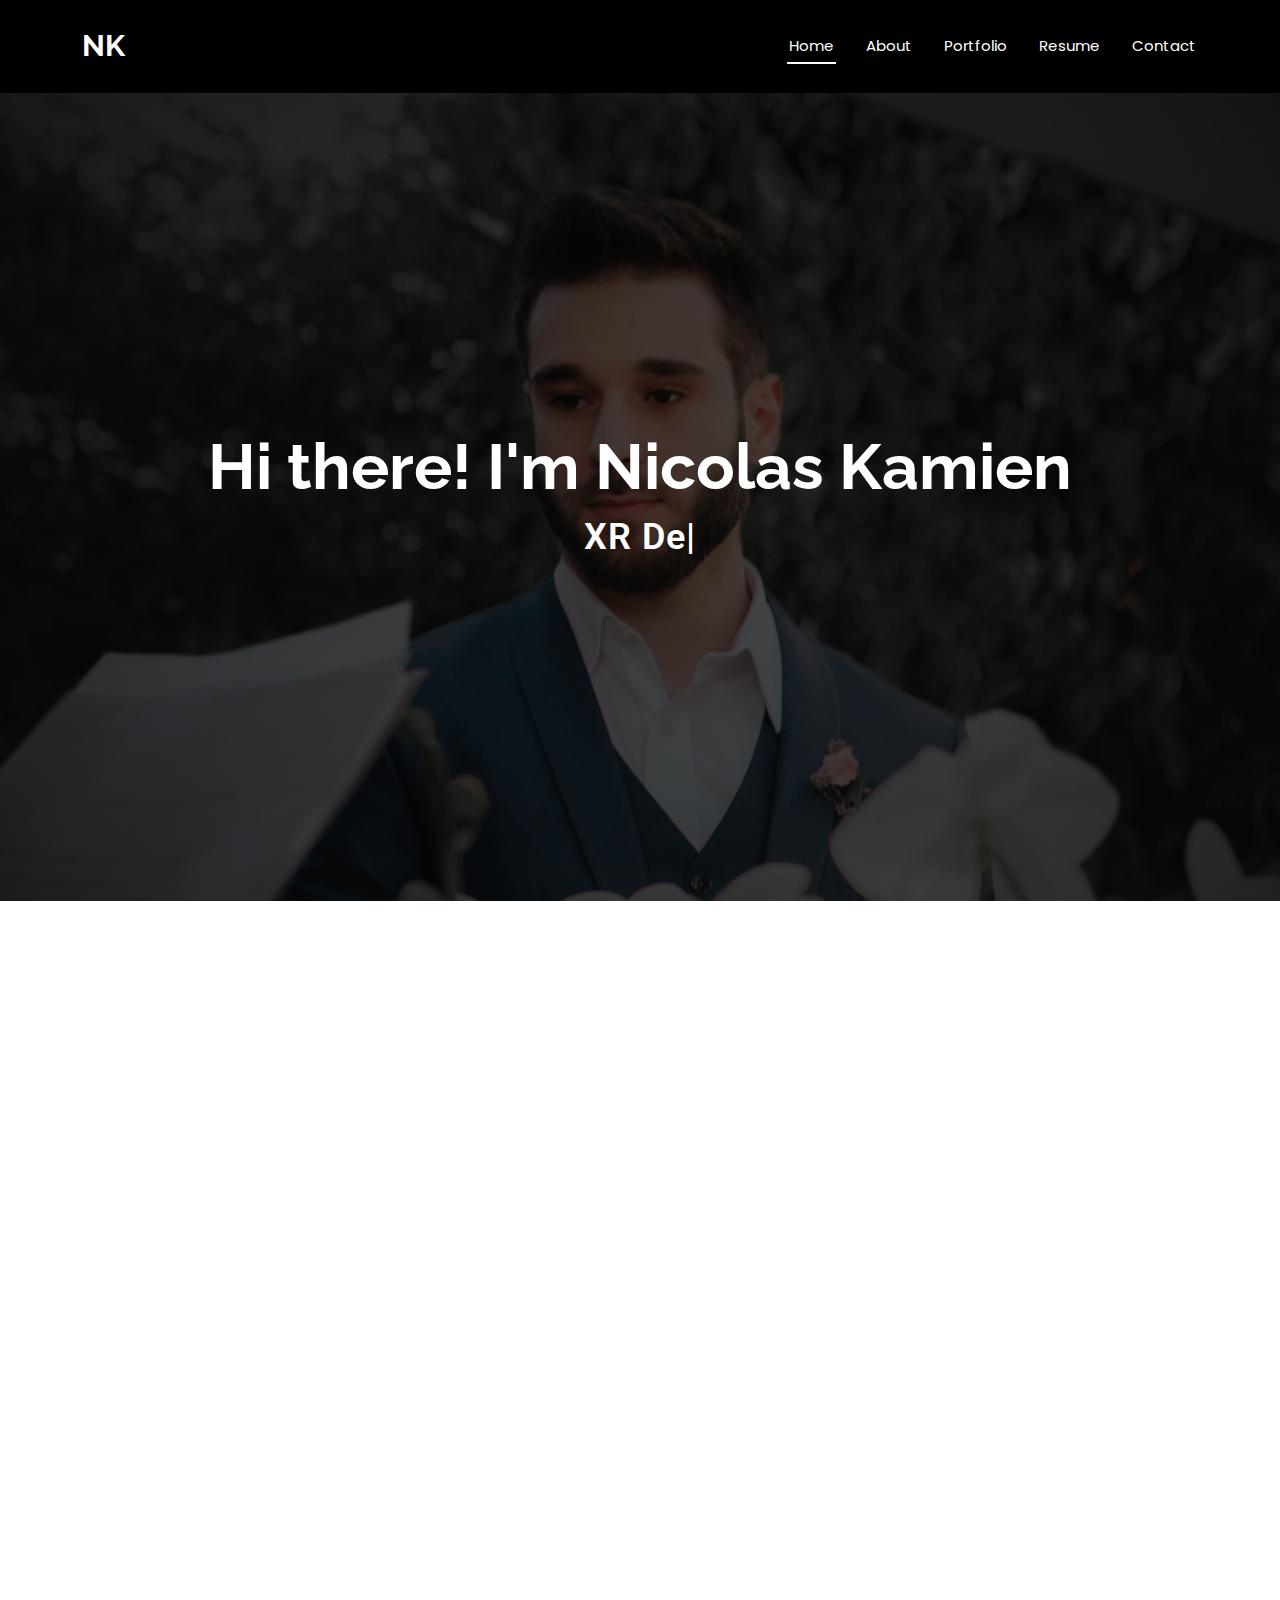
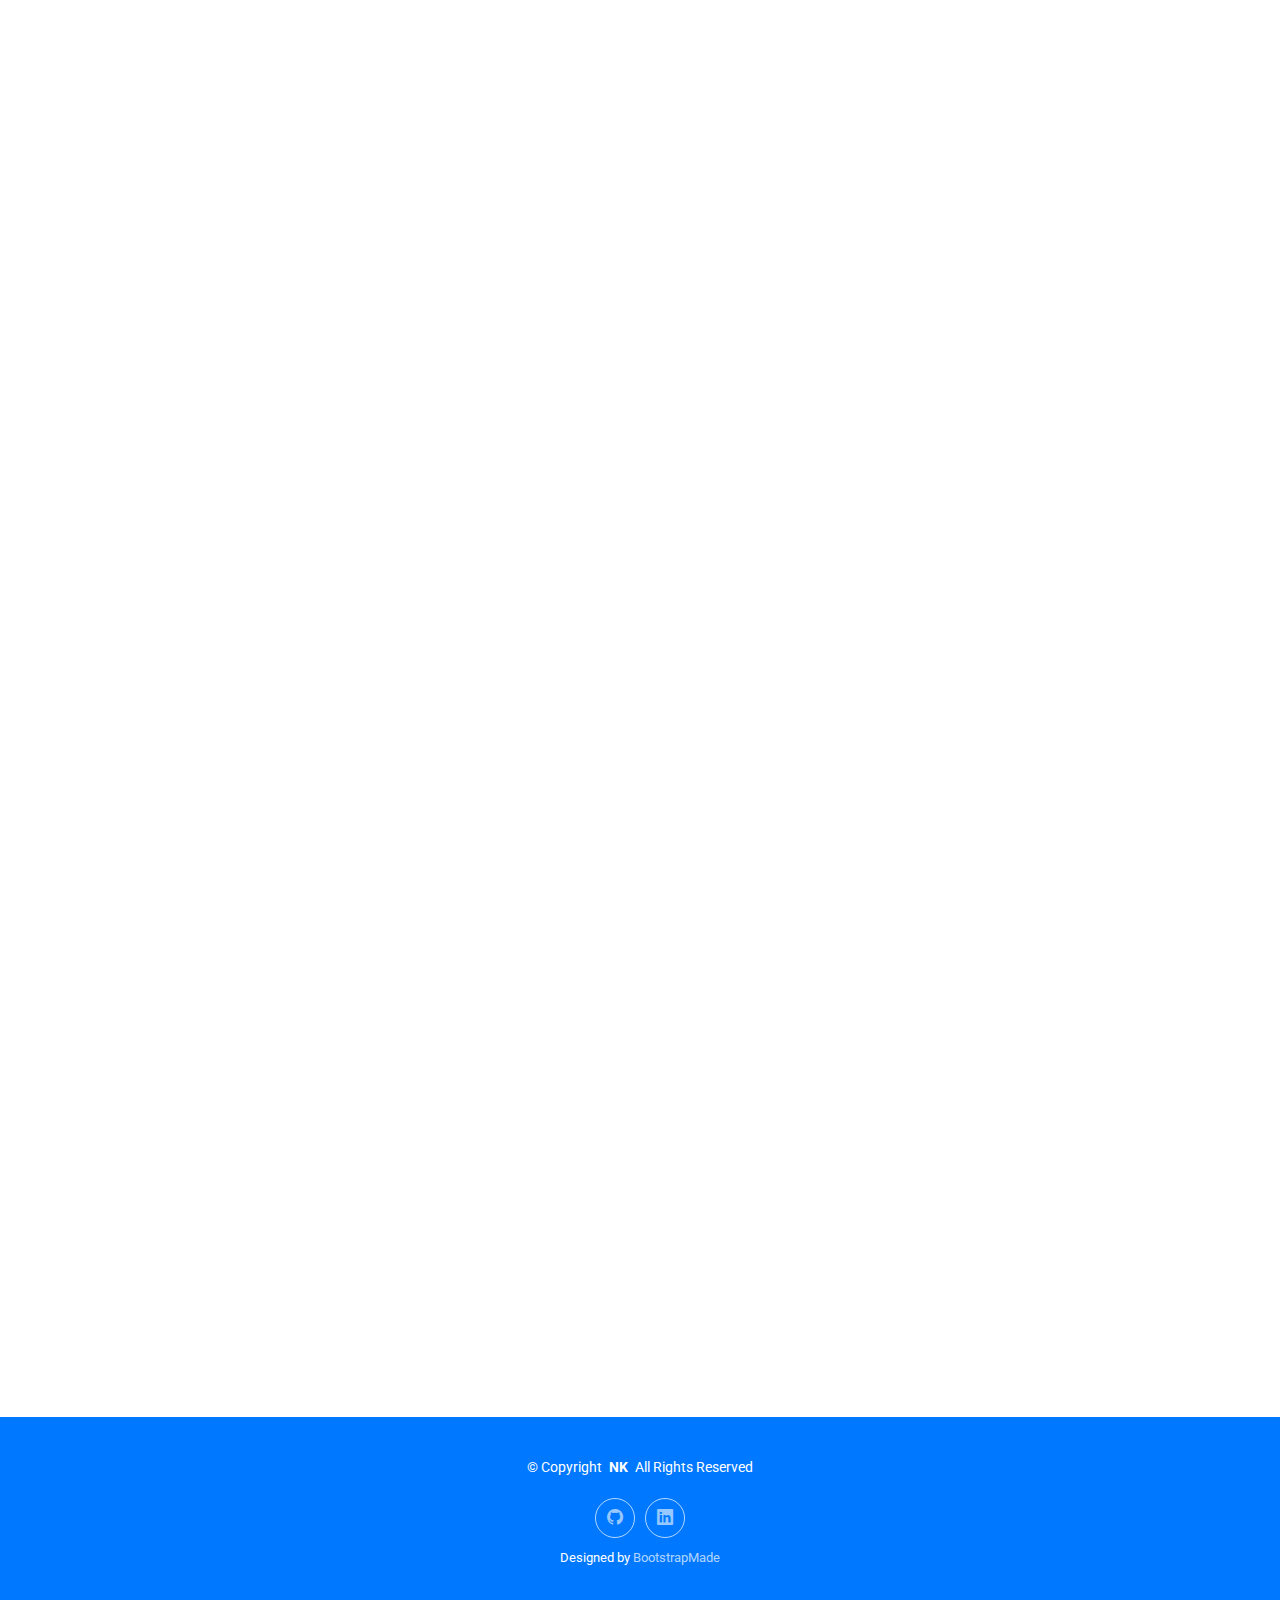
==== commit a8d7beeb: "[feat] Improvements to the landing page and Added info about the first project" ====
--- a/index.html
+++ b/index.html
@@ -92,7 +92,7 @@
     <!-- Hero Section -->
     <section id="hero" class="hero section dark-background">
 
-      <img src="assets/img/hero-img.jpg" alt="" data-aos="fade-in">
+      <img src="assets/img/hero-img.png" alt="" data-aos="fade-in">
 
       <div class="container d-flex flex-column align-items-center justify-content-center text-center" data-aos="fade-up"
         data-aos-delay="100">
@@ -352,8 +352,8 @@
                 <h4>Moovyn</h4>
                 <p>Mobile App for Indoor Mapping/Navigation</p>
                 <a href="assets/img/portfolio/Moovyn.png" title="Moovyn" data-gallery="portfolio-gallery-app"
-                  class="glightbox preview-link"><i class="bi bi-zoom-in"></i></a>
-                <a href="portfolio-details.html" title="More Details" class="details-link"><i
+                  class="glightbox preview-link"></a>
+                <a href="portfolio-moovyn.html" title="More Details" class="details-link"><i
                     class="bi bi-link-45deg"></i></a>
               </div>
             </div><!-- End Portfolio Item -->
@@ -363,8 +363,8 @@
               <div class="portfolio-info">
                 <h4>MotionSR</h4>
                 <p>Motion Sickness Rehabilitation with VR</p>
-                <a href="assets/img/portfolio/MotionSR.png" title="Product 1" data-gallery="portfolio-gallery-product"
-                  class="glightbox preview-link"><i class="bi bi-zoom-in"></i></a>
+                <a href="assets/img/portfolio/MotionSR.png" title="MotionSR" data-gallery="portfolio-gallery-product"
+                  class="glightbox preview-link"></i></a>
                 <a href="portfolio-details.html" title="More Details" class="details-link"><i
                     class="bi bi-link-45deg"></i></a>
               </div>
@@ -375,9 +375,8 @@
               <div class="portfolio-info">
                 <h4>NOMADS</h4>
                 <p>360° VR Travel Experiences on Demand</p>
-                <a href="assets/img/portfolio/NOMADS.png" title="Branding 1"
-                  data-gallery="portfolio-gallery-branding" class="glightbox preview-link"><i
-                    class="bi bi-zoom-in"></i></a>
+                <a href="assets/img/portfolio/NOMADS.png" title="NOMADS"
+                  data-gallery="portfolio-gallery-branding" class="glightbox preview-link"></a>
                 <a href="portfolio-details.html" title="More Details" class="details-link"><i
                     class="bi bi-link-45deg"></i></a>
               </div>
@@ -388,8 +387,8 @@
               <div class="portfolio-info">
                 <h4>PanoramaGen360</h4>
                 <p>360° VR Panoramas Image Generation with Stable Diffusion</p>
-                <a href="assets/img/portfolio/BMAD.png" title="Branding 1" data-gallery="portfolio-gallery-book"
-                  class="glightbox preview-link"><i class="bi bi-zoom-in"></i></a>
+                <a href="assets/img/portfolio/BMAD.png" title="PanoramaGen360" data-gallery="portfolio-gallery-book"
+                  class="glightbox preview-link"></i></a>
                 <a href="portfolio-details.html" title="More Details" class="details-link"><i
                     class="bi bi-link-45deg"></i></a>
               </div>
@@ -400,8 +399,8 @@
               <div class="portfolio-info">
                 <h4>ALIF</h4>
                 <p>VR-based surgical training software for anterior lumbar interbody fusion</p>
-                <a href="assets/img/portfolio/ALIF.png" title="App 2" data-gallery="portfolio-gallery-app"
-                  class="glightbox preview-link"><i class="bi bi-zoom-in"></i></a>
+                <a href="assets/img/portfolio/ALIF.png" title="ALIF" data-gallery="portfolio-gallery-app"
+                  class="glightbox preview-link"></i></a>
                 <a href="portfolio-details.html" title="More Details" class="details-link"><i
                     class="bi bi-link-45deg"></i></a>
               </div>
@@ -412,8 +411,8 @@
               <div class="portfolio-info">
                 <h4>DERMATO</h4>
                 <p>VR-based training software for injection of Hialuronic Acid on the face</p>
-                <a href="assets/img/portfolio/DERMATO.png" title="Product 2" data-gallery="portfolio-gallery-product"
-                  class="glightbox preview-link"><i class="bi bi-zoom-in"></i></a>
+                <a href="assets/img/portfolio/DERMATO.png" title="DERMATO" data-gallery="portfolio-gallery-product"
+                  class="glightbox preview-link"></i></a>
                 <a href="portfolio-details.html" title="More Details" class="details-link"><i
                     class="bi bi-link-45deg"></i></a>
               </div>
@@ -424,8 +423,8 @@
               <div class="portfolio-info">
                 <h4>Unity Multiplayer MVP</h4>
                 <p>Implementing basic concepts of Networking from the MLAPI library to get a MVP up and running.</p>
-                <a href="assets/img/portfolio/Unity Multiplayer.png" title="Branding 2" data-gallery="portfolio-gallery-book"
-                  class="glightbox preview-link"><i class="bi bi-zoom-in"></i></a>
+                <a href="assets/img/portfolio/Unity Multiplayer.png" title="Unity Multiplayer MVP" data-gallery="portfolio-gallery-book"
+                  class="glightbox preview-link"></i></a>
                 <a href="portfolio-details.html" title="More Details" class="details-link"><i
                     class="bi bi-link-45deg"></i></a>
               </div>
@@ -437,7 +436,7 @@
                 <h4>TBD Photon</h4>
                 <p>Lorem ipsum, dolor sit amet consectetur</p>
                 <a href="assets/img/portfolio/Photon.png" title="App 3" data-gallery="portfolio-gallery-app"
-                  class="glightbox preview-link"><i class="bi bi-zoom-in"></i></a>
+                  class="glightbox preview-link"></i></a>
                 <a href="portfolio-details.html" title="More Details" class="details-link"><i
                     class="bi bi-link-45deg"></i></a>
               </div>
@@ -449,7 +448,7 @@
                 <h4>TBD Shaders</h4>
                 <p>Lorem ipsum, dolor sit amet consectetur</p>
                 <a href="assets/img/portfolio/ShaderGraph.png" title="Product 3" data-gallery="portfolio-gallery-product"
-                  class="glightbox preview-link"><i class="bi bi-zoom-in"></i></a>
+                  class="glightbox preview-link"></i></a>
                 <a href="portfolio-details.html" title="More Details" class="details-link"><i
                     class="bi bi-link-45deg"></i></a>
               </div>
@@ -714,7 +713,16 @@
       <div class="container section-title" data-aos="fade-up">
         <h2>Resume</h2>
         <div class="info-item align-items-center">
-          <i class="bi bi-envelope flex-shrink-0"></i>
+          <button id="openPdfButton" class="btn btn-primary">Read my CV</button>
+          <script>
+              document.getElementById('openPdfButton').addEventListener('click', function() {
+                  window.open('Nicolas_Kamien_CV_2024.pdf', '_blank');
+              });
+          </script>
+      
+          <script src="https://code.jquery.com/jquery-3.5.1.slim.min.js"></script>
+          <script src="https://cdn.jsdelivr.net/npm/@popperjs/core@2.9.2/dist/umd/popper.min.js"></script>
+          <script src="https://stackpath.bootstrapcdn.com/bootstrap/4.5.2/js/bootstrap.min.js"></script>
         </div>
       </div>
       <!-- End Info Item -->
--- a/assets/css/main.css
+++ b/assets/css/main.css
@@ -1621,6 +1621,37 @@
   color: var(--accent-color);
 }
 
+.swiper-slide img, .swiper-slide video {
+  width: 100%;
+  height: auto;
+  object-fit: cover;
+}
+
+.embed-responsive {
+  display: flex;
+  justify-content: center;
+  align-items: center;
+  width: 100%;
+  height: 100%;
+}
+
+.tech-item {
+  margin-right: 2rem; /* Adjust this value to increase spacing between items */
+}
+
+.tech-item:last-child {
+  margin-right: 0; /* Remove right margin from the last item */
+}
+
+.tech-item i {
+  font-size: 3rem; /* Icon size */
+}
+
+.tech-item strong {
+  display: block; /* Ensures the title is below the icon */
+  margin-top: 0.5rem; /* Space between icon and title */
+}
+
 /*--------------------------------------------------------------
 # Starter Section Section
 --------------------------------------------------------------*/
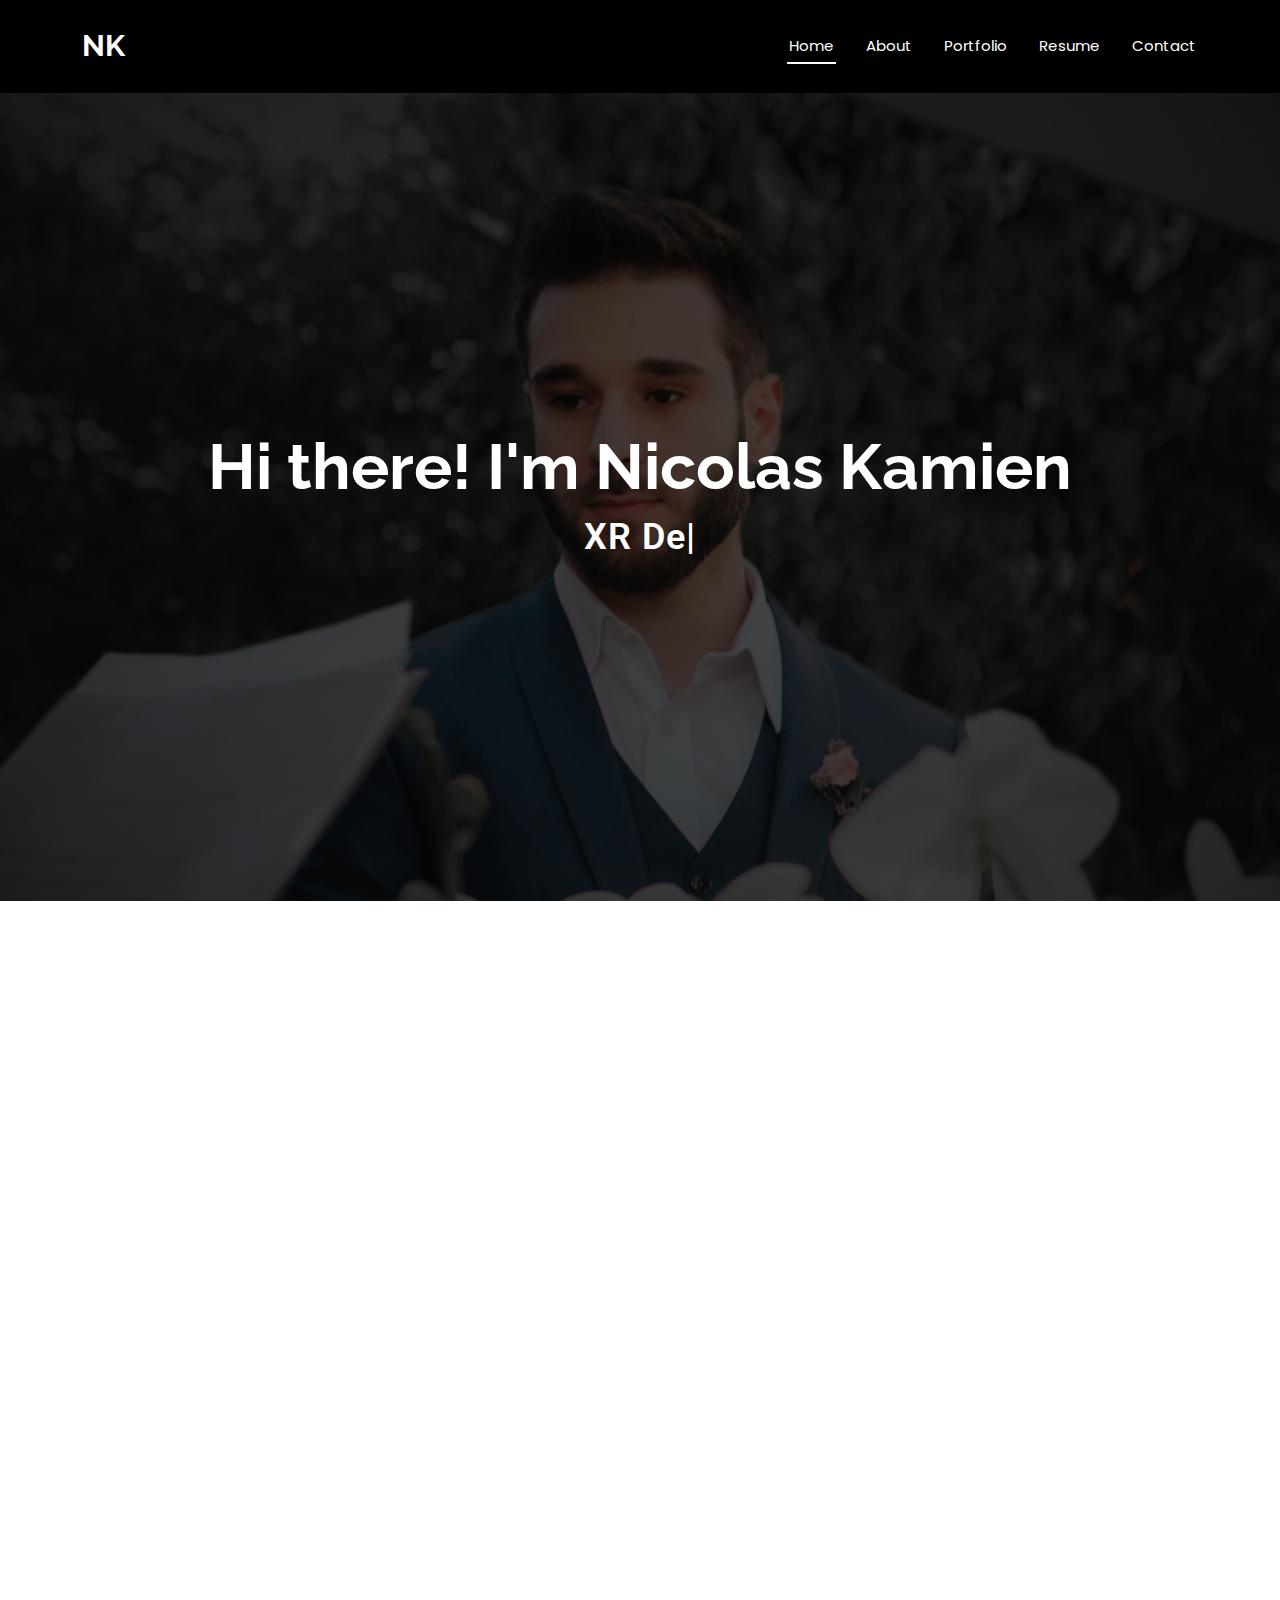
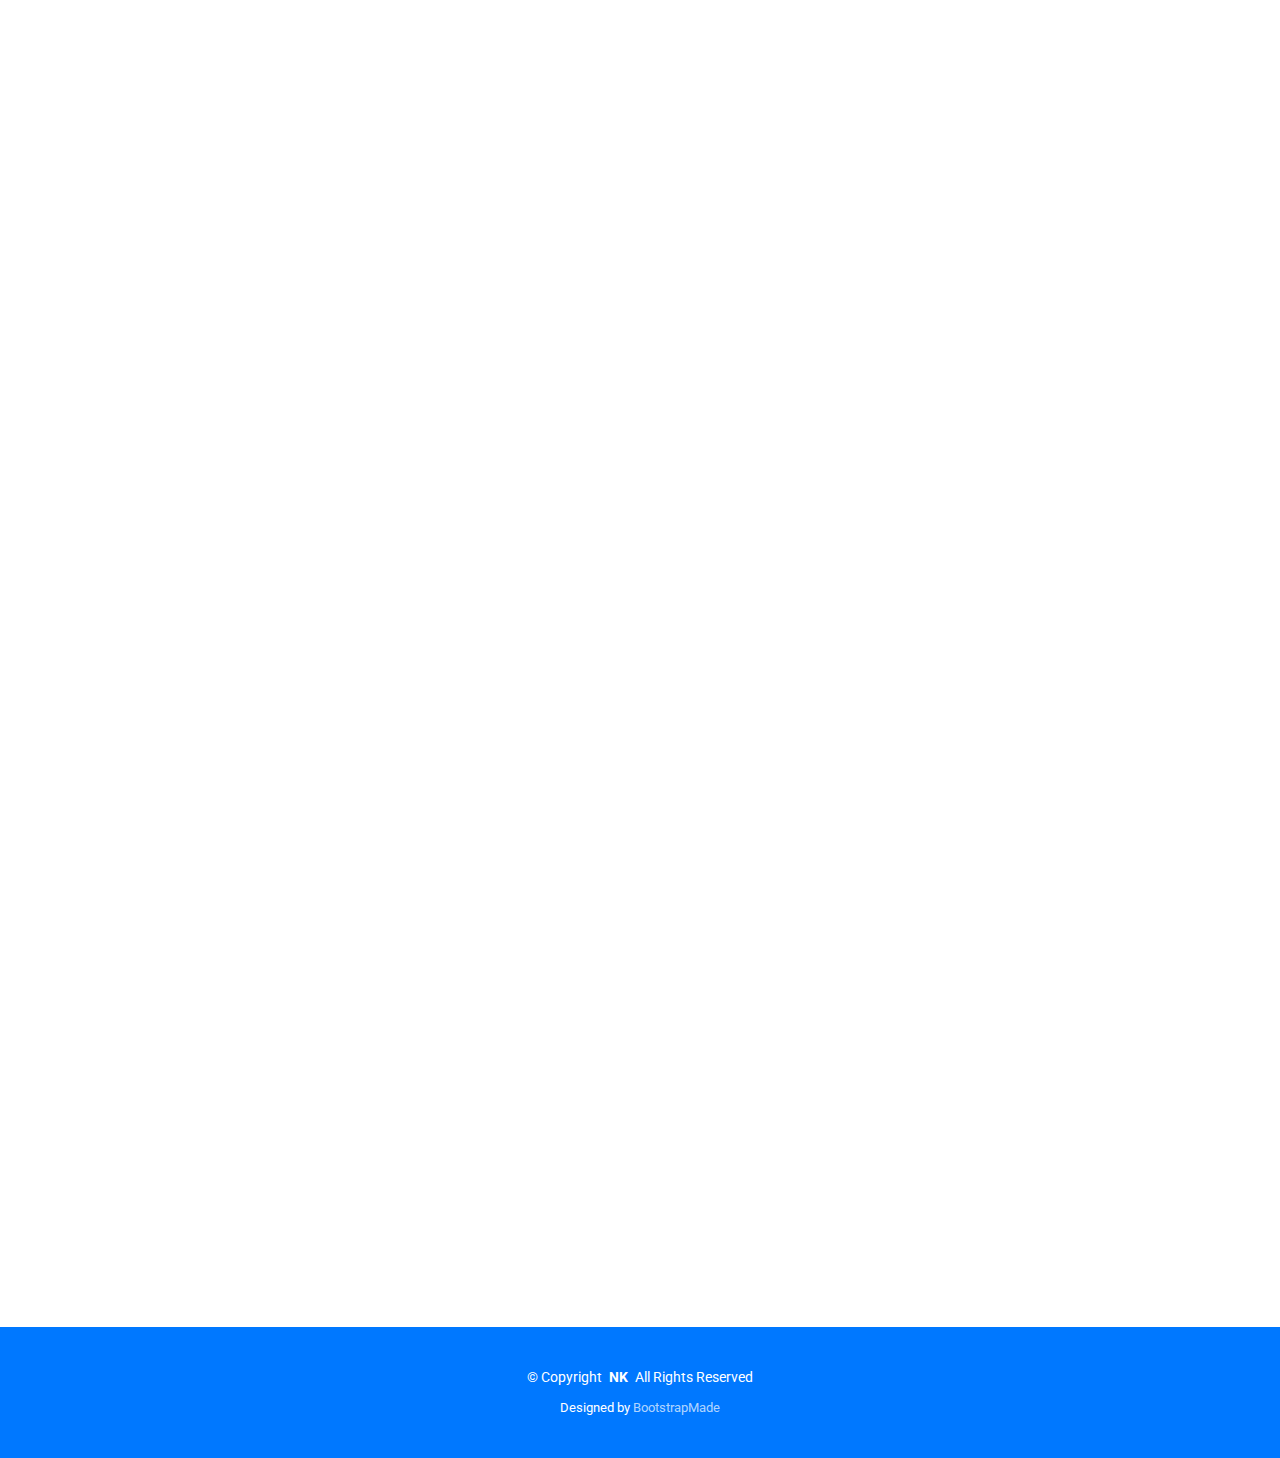
==== commit fb78155a: "[feat] MotionSR" ====
--- a/index.html
+++ b/index.html
@@ -183,7 +183,8 @@
           </div>
         </div>
 
-      </div> </section>
+      </div>
+    </section>
     <!-- /About Section -->
 
     <!-- Services Section -->
@@ -330,7 +331,8 @@
       <!-- Section Title -->
       <div class="container section-title" data-aos="fade-up">
         <h2>Portfolio</h2>
-        <p>Explore a selection of my projects that showcase my skills and passion for innovative solutions in technology.</p>
+        <p>Explore a selection of my projects that showcase my skills and passion for innovative solutions in
+          technology.</p>
       </div><!-- End Section Title -->
 
       <div class="container">
@@ -365,7 +367,7 @@
                 <p>Motion Sickness Rehabilitation with VR</p>
                 <a href="assets/img/portfolio/MotionSR.png" title="MotionSR" data-gallery="portfolio-gallery-product"
                   class="glightbox preview-link"></i></a>
-                <a href="portfolio-details.html" title="More Details" class="details-link"><i
+                <a href="portfolio-motionsr.html" title="More Details" class="details-link"><i
                     class="bi bi-link-45deg"></i></a>
               </div>
             </div><!-- End Portfolio Item -->
@@ -375,8 +377,8 @@
               <div class="portfolio-info">
                 <h4>NOMADS</h4>
                 <p>360° VR Travel Experiences on Demand</p>
-                <a href="assets/img/portfolio/NOMADS.png" title="NOMADS"
-                  data-gallery="portfolio-gallery-branding" class="glightbox preview-link"></a>
+                <a href="assets/img/portfolio/NOMADS.png" title="NOMADS" data-gallery="portfolio-gallery-branding"
+                  class="glightbox preview-link"></a>
                 <a href="portfolio-details.html" title="More Details" class="details-link"><i
                     class="bi bi-link-45deg"></i></a>
               </div>
@@ -423,8 +425,8 @@
               <div class="portfolio-info">
                 <h4>Unity Multiplayer MVP</h4>
                 <p>Implementing basic concepts of Networking from the MLAPI library to get a MVP up and running.</p>
-                <a href="assets/img/portfolio/Unity Multiplayer.png" title="Unity Multiplayer MVP" data-gallery="portfolio-gallery-book"
-                  class="glightbox preview-link"></i></a>
+                <a href="assets/img/portfolio/Unity Multiplayer.png" title="Unity Multiplayer MVP"
+                  data-gallery="portfolio-gallery-book" class="glightbox preview-link"></i></a>
                 <a href="portfolio-details.html" title="More Details" class="details-link"><i
                     class="bi bi-link-45deg"></i></a>
               </div>
@@ -715,11 +717,11 @@
         <div class="info-item align-items-center">
           <button id="openPdfButton" class="btn btn-primary">Read my CV</button>
           <script>
-              document.getElementById('openPdfButton').addEventListener('click', function() {
-                  window.open('Nicolas_Kamien_CV_2024.pdf', '_blank');
-              });
+            document.getElementById('openPdfButton').addEventListener('click', function () {
+              window.open('Nicolas_Kamien_CV_2024.pdf', '_blank');
+            });
           </script>
-      
+
           <script src="https://code.jquery.com/jquery-3.5.1.slim.min.js"></script>
           <script src="https://cdn.jsdelivr.net/npm/@popperjs/core@2.9.2/dist/umd/popper.min.js"></script>
           <script src="https://stackpath.bootstrapcdn.com/bootstrap/4.5.2/js/bootstrap.min.js"></script>
@@ -804,63 +806,34 @@
       <!-- Section Title -->
       <div class="container section-title" data-aos="fade-up">
         <h2>Contact</h2>
-        <p>Don’t hesitate to contact me via email, LinkedIn, or GitHub (links in the footer) if you’d like to learn more or just have a chat!</p>
+        <p>Connect with me by email, LinkedIn, or GitHub!</p>
       </div><!-- End Section Title -->
 
       <div class="container" data-aos="fade-up" data-aos-delay="100">
 
-        <div class="info-wrap" data-aos="fade-up" data-aos-delay="200">
-          <div class="row gy-4">
-
-            <div class="col-lg-4">
-              <div class="info-item d-flex align-items-center">
-                <i class="bi bi-geo-alt flex-shrink-0"></i>
-                <div>
-                  <h6>Montreal, Quebec, Canada</h6>
-                </div>
-              </div>
-            </div><!-- End Info Item -->
-
-            <div class="col-lg-4">
-              <div class="info-item d-flex align-items-center">
-                <!-- <i class="bi bi-telephone flex-shrink-0"></i>
-                <div>
-                  <h6>Call Us</h6>
-                  <p>+1 5589 55488 55</p>
-                </div> -->
-              </div>
-            </div>
-
-            <!-- End Info Item -->
-            <div class="col-lg-4">
-              <div class="info-item d-flex align-items-center">
-                <i class="bi bi-envelope flex-shrink-0"></i>
-                <div>
-                  <h6>nicolas.kamien@gmail.com</h6>
-                </div>
-              </div>
-            </div><!-- End Info Item -->
-
-            <!-- <div class="col-lg-5">
-              <div class="info-item d-flex align-items-center">
-                <i class="bi bi-github flex-shrink-0"></i>
-                <div>
-                  <h6>Github</h6>
-                </div>
-              </div>
-            </div>
-
-            <div class="col-lg-3">
-              <div class="info-item d-flex align-items-center">
-                <i class="bi bi-linkedin flex-shrink-0"></i>
-                <div>
-                  <h6>LinkedIn</h6>
-                </div>
-              </div> -->
-            </div>
-
-          </div>
-        </div>
+        <div class="row gy-4 justify-content-center align-items-center text-center">
+          <!-- Email Icon -->
+          <div class="col-lg-1 col-md-2 col-3">
+            <div class="info-item">
+              <a href="mailto:nicolas.kamien@gmail.com"><i class="bi bi-envelope flex-shrink-0"></i></a>
+            </div>
+          </div>
+
+          <!-- GitHub Icon -->
+          <div class="col-lg-1 col-md-2 col-3">
+            <div class="info-item">
+              <a href="https://github.com/Nicokkam" target="_blank"><i class="bi bi-github flex-shrink-0"></i></a>
+            </div>
+          </div>
+
+          <!-- LinkedIn Icon -->
+          <div class="col-lg-1 col-md-2 col-3">
+            <div class="info-item">
+              <a href="https://www.linkedin.com/in/nicolaskamien/" target="_blank"><i class="bi bi-linkedin flex-shrink-0"></i></a>
+            </div>
+          </div>
+        </div>
+
 
         <!-- <form action="forms/contact.php" method="post" class="php-email-form" data-aos="fade-up" data-aos-delay="300">
           <div class="row gy-4">
@@ -906,12 +879,10 @@
       <div class="copyright text-center ">
         <p>© <span>Copyright</span> <strong class="px-1 sitename">NK</strong> <span>All Rights Reserved</span></p>
       </div>
-      <div class="social-links d-flex justify-content-center">
-        <!-- <a href=""><i class="bi bi-twitter-x"></i></a>
-        <a href=""><i class="bi bi-facebook"></i></a> -->
+      <!-- <div class="social-links d-flex justify-content-center">
         <a href="https://github.com/Nicokkam"><i class="bi bi-github"></i></a>
         <a href="https://www.linkedin.com/in/nicolaskamien/"><i class="bi bi-linkedin"></i></a>
-      </div>
+      </div> -->
       <div class="credits">
         <!-- All the links in the footer should remain intact. -->
         <!-- You can delete the links only if you've purchased the pro version. -->
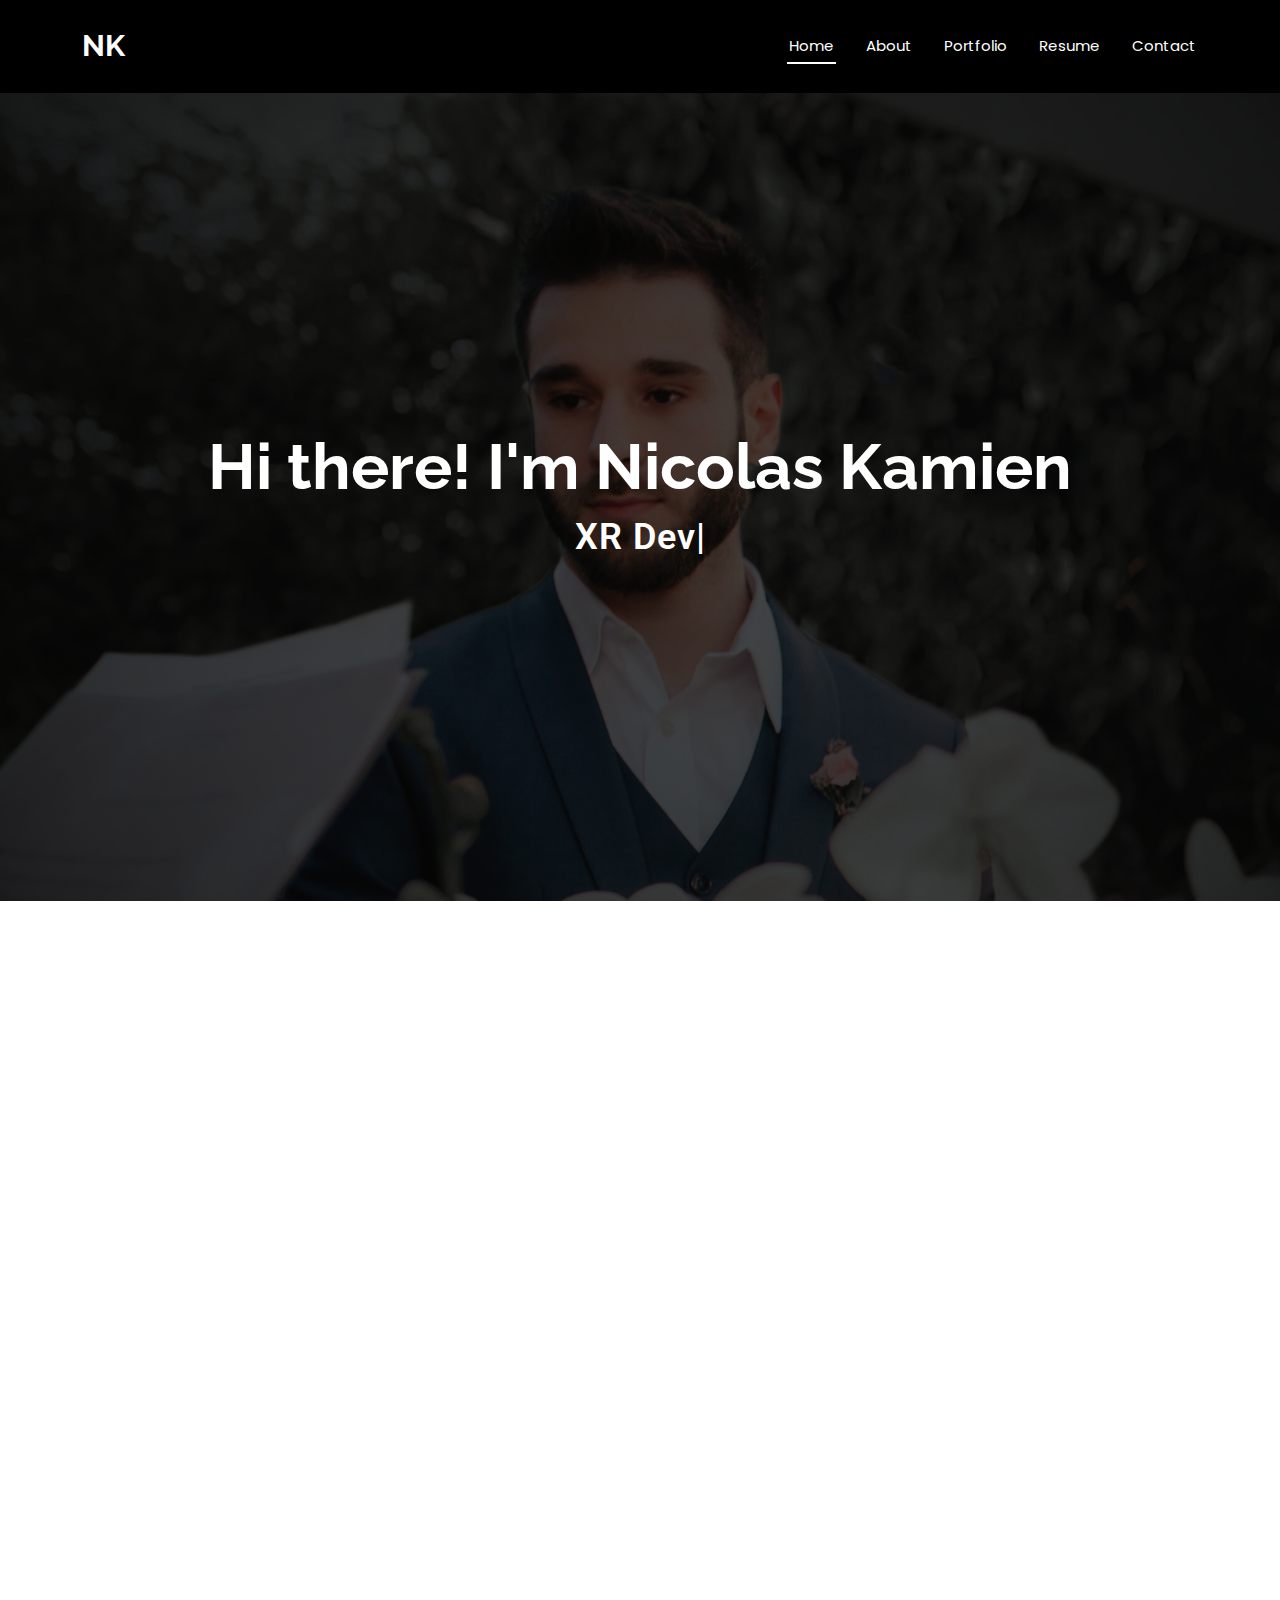
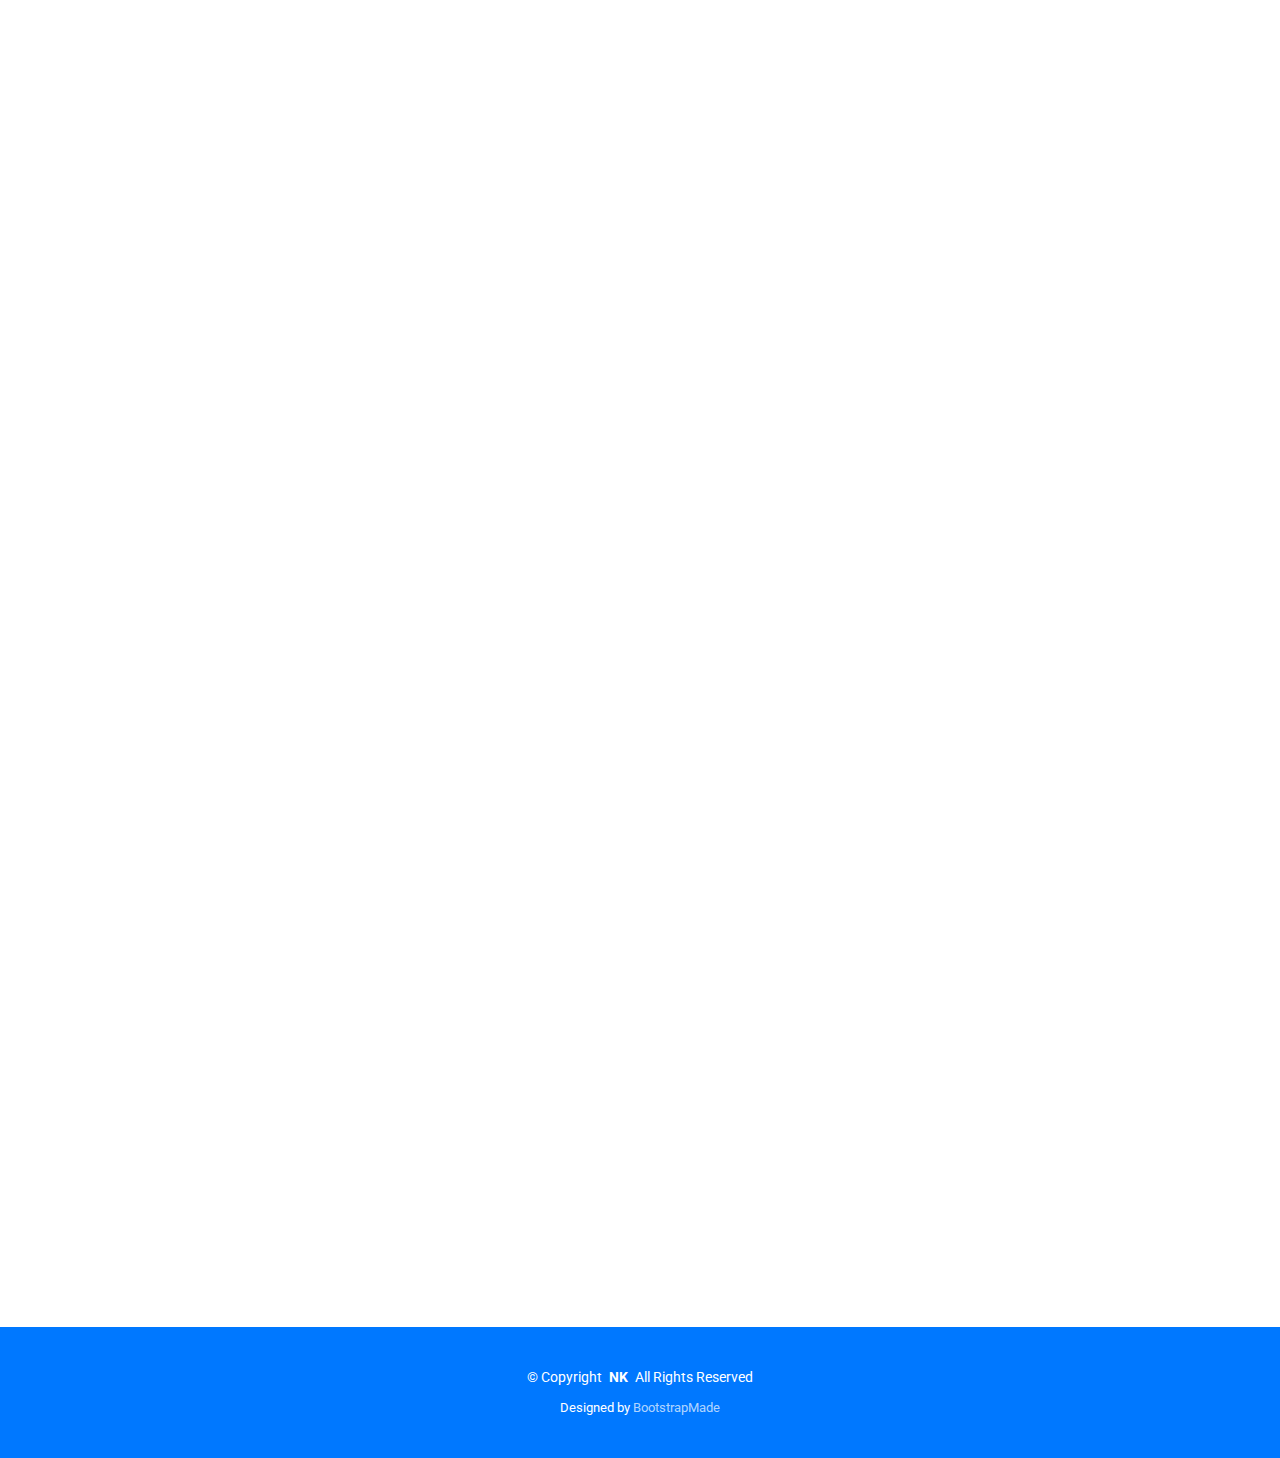
==== commit e99f8107: "[feat] Setting up all project's pages" ====
--- a/index.html
+++ b/index.html
@@ -348,18 +348,19 @@
 
           <div class="row gy-4 isotope-container" data-aos="fade-up" data-aos-delay="200">
 
-            <div class="col-lg-4 col-md-6 portfolio-item isotope-item filter-mobile">
-              <img src="assets/img/portfolio/Moovyn.png" class="img-fluid" alt="">
-              <div class="portfolio-info">
-                <h4>Moovyn</h4>
-                <p>Mobile App for Indoor Mapping/Navigation</p>
-                <a href="assets/img/portfolio/Moovyn.png" title="Moovyn" data-gallery="portfolio-gallery-app"
-                  class="glightbox preview-link"></a>
-                <a href="portfolio-moovyn.html" title="More Details" class="details-link"><i
-                    class="bi bi-link-45deg"></i></a>
-              </div>
-            </div><!-- End Portfolio Item -->
-
+            <a href="portfolio-moovyn.html" title="More Details" class="portfolio-link">
+              <div class="col-lg-4 col-md-6 portfolio-item isotope-item filter-mobile">
+                <img src="assets/img/portfolio/Moovyn.png" class="img-fluid" alt="">
+                <div class="portfolio-info">
+                  <h4>Moovyn</h4>
+                  <p>Mobile App for Indoor Mapping/Navigation</p>
+                  <a href="assets/img/portfolio/Moovyn.png" title="Moovyn" data-gallery="portfolio-gallery-app"
+                    class="glightbox preview-link"></a>
+                </div>
+              </div>
+            </a>
+
+            <a href="portfolio-motionsr.html" title="More Details" class="portfolio-link">
             <div class="col-lg-4 col-md-6 portfolio-item isotope-item filter-vr">
               <img src="assets/img/portfolio/MotionSR.png" class="img-fluid" alt="">
               <div class="portfolio-info">
@@ -367,11 +368,11 @@
                 <p>Motion Sickness Rehabilitation with VR</p>
                 <a href="assets/img/portfolio/MotionSR.png" title="MotionSR" data-gallery="portfolio-gallery-product"
                   class="glightbox preview-link"></i></a>
-                <a href="portfolio-motionsr.html" title="More Details" class="details-link"><i
-                    class="bi bi-link-45deg"></i></a>
-              </div>
-            </div><!-- End Portfolio Item -->
-
+              </div>
+            </div>
+            </a>
+
+            <a href="portfolio-nomads.html" title="More Details" class="portfolio-link">
             <div class="col-lg-4 col-md-6 portfolio-item isotope-item filter-vr">
               <img src="assets/img/portfolio/NOMADS.png" class="img-fluid" alt="">
               <div class="portfolio-info">
@@ -379,58 +380,57 @@
                 <p>360° VR Travel Experiences on Demand</p>
                 <a href="assets/img/portfolio/NOMADS.png" title="NOMADS" data-gallery="portfolio-gallery-branding"
                   class="glightbox preview-link"></a>
-                <a href="portfolio-details.html" title="More Details" class="details-link"><i
-                    class="bi bi-link-45deg"></i></a>
-              </div>
-            </div><!-- End Portfolio Item -->
-
-            <div class="col-lg-4 col-md-6 portfolio-item isotope-item filter-vr">
+              </div>
+            </div>
+            </a>
+
+            <a href="portfolio-bmad.html" title="More Details" class="portfolio-link">
+              <div class="col-lg-4 col-md-6 portfolio-item isotope-item filter-vr">
               <img src="assets/img/portfolio/BMAD.png" class="img-fluid" alt="">
               <div class="portfolio-info">
                 <h4>PanoramaGen360</h4>
                 <p>360° VR Panoramas Image Generation with Stable Diffusion</p>
                 <a href="assets/img/portfolio/BMAD.png" title="PanoramaGen360" data-gallery="portfolio-gallery-book"
                   class="glightbox preview-link"></i></a>
-                <a href="portfolio-details.html" title="More Details" class="details-link"><i
-                    class="bi bi-link-45deg"></i></a>
-              </div>
-            </div><!-- End Portfolio Item -->
-
-            <div class="col-lg-4 col-md-6 portfolio-item isotope-item filter-vr">
+              </div>
+            </div>
+            </a>
+
+            <a href="portfolio-alif.html" title="More Details" class="portfolio-link">
+              <div class="col-lg-4 col-md-6 portfolio-item isotope-item filter-vr">
               <img src="assets/img/portfolio/ALIF.png" class="img-fluid" alt="">
               <div class="portfolio-info">
                 <h4>ALIF</h4>
                 <p>VR-based surgical training software for anterior lumbar interbody fusion</p>
                 <a href="assets/img/portfolio/ALIF.png" title="ALIF" data-gallery="portfolio-gallery-app"
                   class="glightbox preview-link"></i></a>
-                <a href="portfolio-details.html" title="More Details" class="details-link"><i
-                    class="bi bi-link-45deg"></i></a>
-              </div>
-            </div><!-- End Portfolio Item -->
-
-            <div class="col-lg-4 col-md-6 portfolio-item isotope-item filter-vr">
+              </div>
+            </div>
+            </a>
+
+            <a href="portfolio-dermato.html" title="More Details" class="portfolio-link">
+              <div class="col-lg-4 col-md-6 portfolio-item isotope-item filter-vr">
               <img src="assets/img/portfolio/DERMATO.png" class="img-fluid" alt="">
               <div class="portfolio-info">
                 <h4>DERMATO</h4>
                 <p>VR-based training software for injection of Hialuronic Acid on the face</p>
                 <a href="assets/img/portfolio/DERMATO.png" title="DERMATO" data-gallery="portfolio-gallery-product"
                   class="glightbox preview-link"></i></a>
-                <a href="portfolio-details.html" title="More Details" class="details-link"><i
-                    class="bi bi-link-45deg"></i></a>
-              </div>
-            </div><!-- End Portfolio Item -->
-
-            <div class="col-lg-4 col-md-6 portfolio-item isotope-item filter-learning">
+              </div>
+            </div>
+            </a>
+
+            <a href="portfolio-mlapi.html" title="More Details" class="portfolio-link">
+              <div class="col-lg-4 col-md-6 portfolio-item isotope-item filter-learning">
               <img src="assets/img/portfolio/Unity Multiplayer.png" class="img-fluid" alt="">
               <div class="portfolio-info">
                 <h4>Unity Multiplayer MVP</h4>
                 <p>Implementing basic concepts of Networking from the MLAPI library to get a MVP up and running.</p>
                 <a href="assets/img/portfolio/Unity Multiplayer.png" title="Unity Multiplayer MVP"
                   data-gallery="portfolio-gallery-book" class="glightbox preview-link"></i></a>
-                <a href="portfolio-details.html" title="More Details" class="details-link"><i
-                    class="bi bi-link-45deg"></i></a>
-              </div>
-            </div><!-- End Portfolio Item -->
+              </div>
+            </div>
+            </a>
 
             <!-- <div class="col-lg-4 col-md-6 portfolio-item isotope-item filter-learning">
               <img src="assets/img/portfolio/Photon.png" class="img-fluid" alt="">
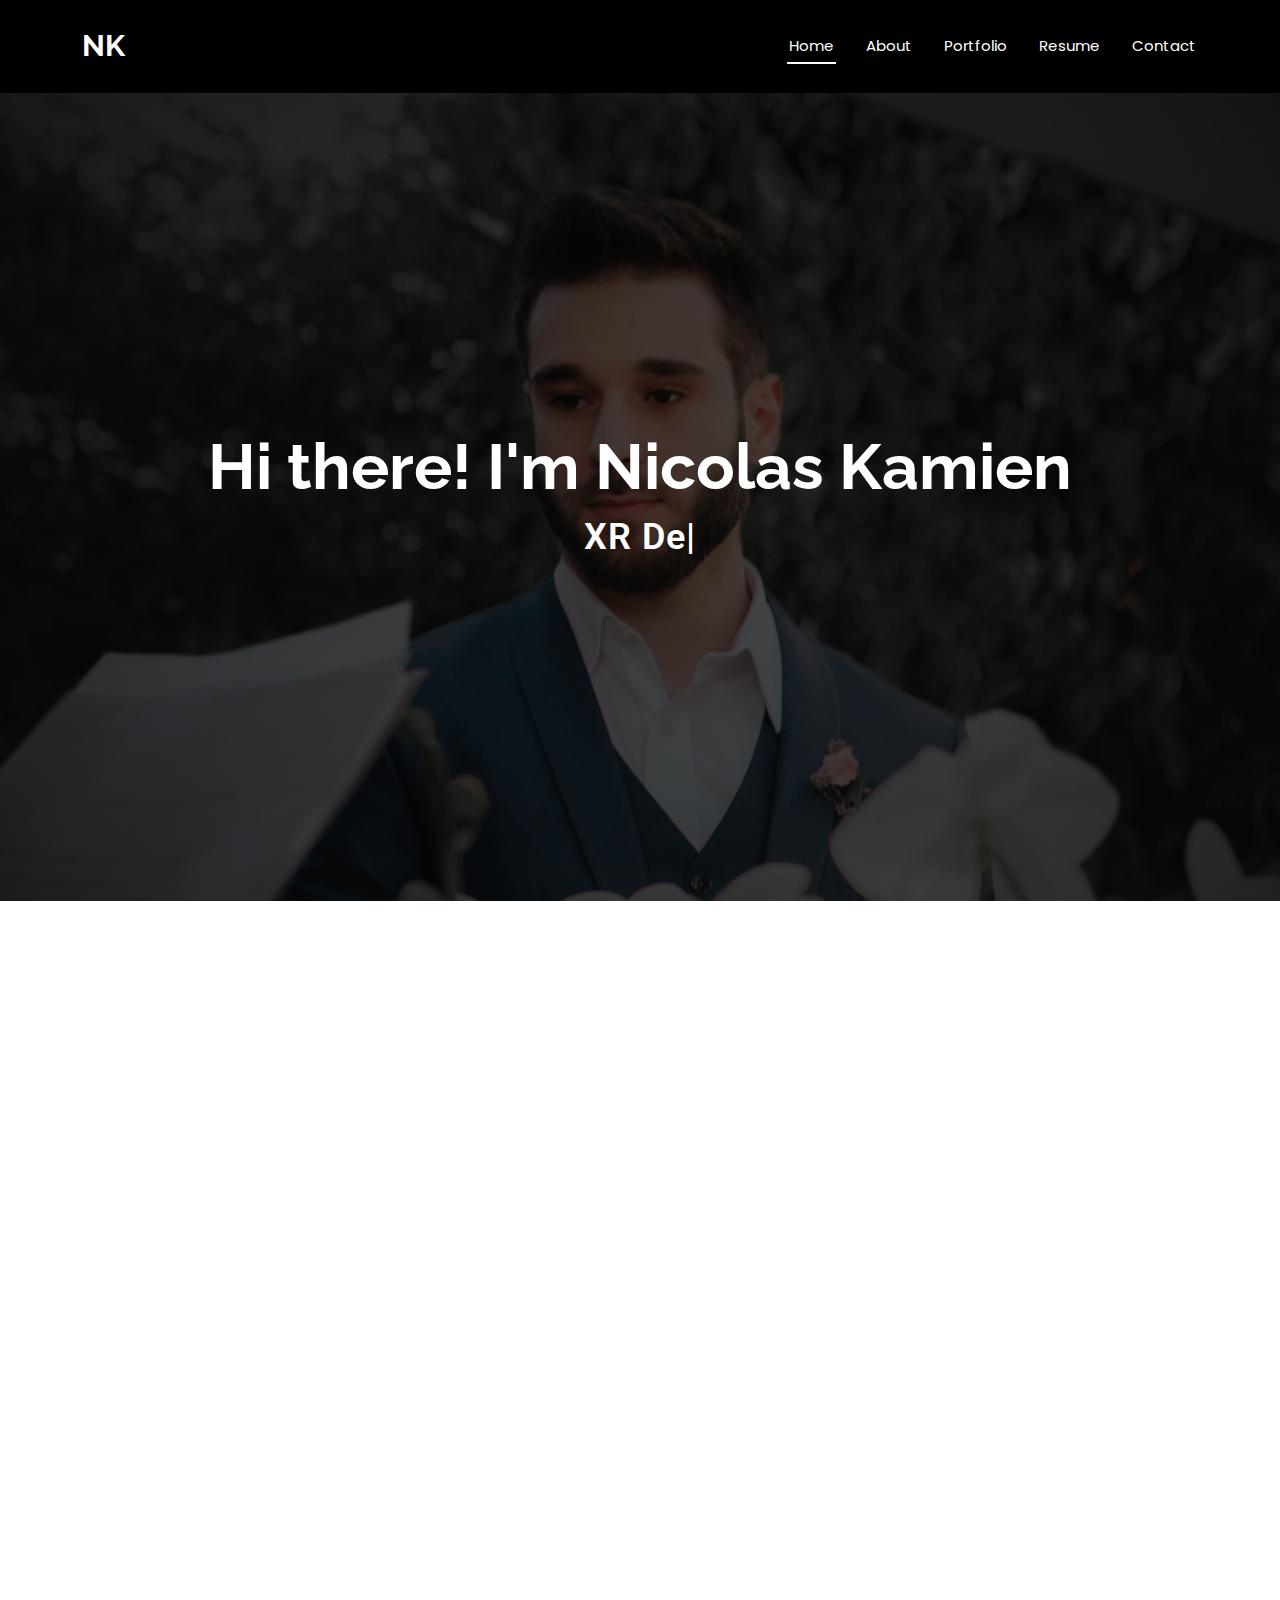
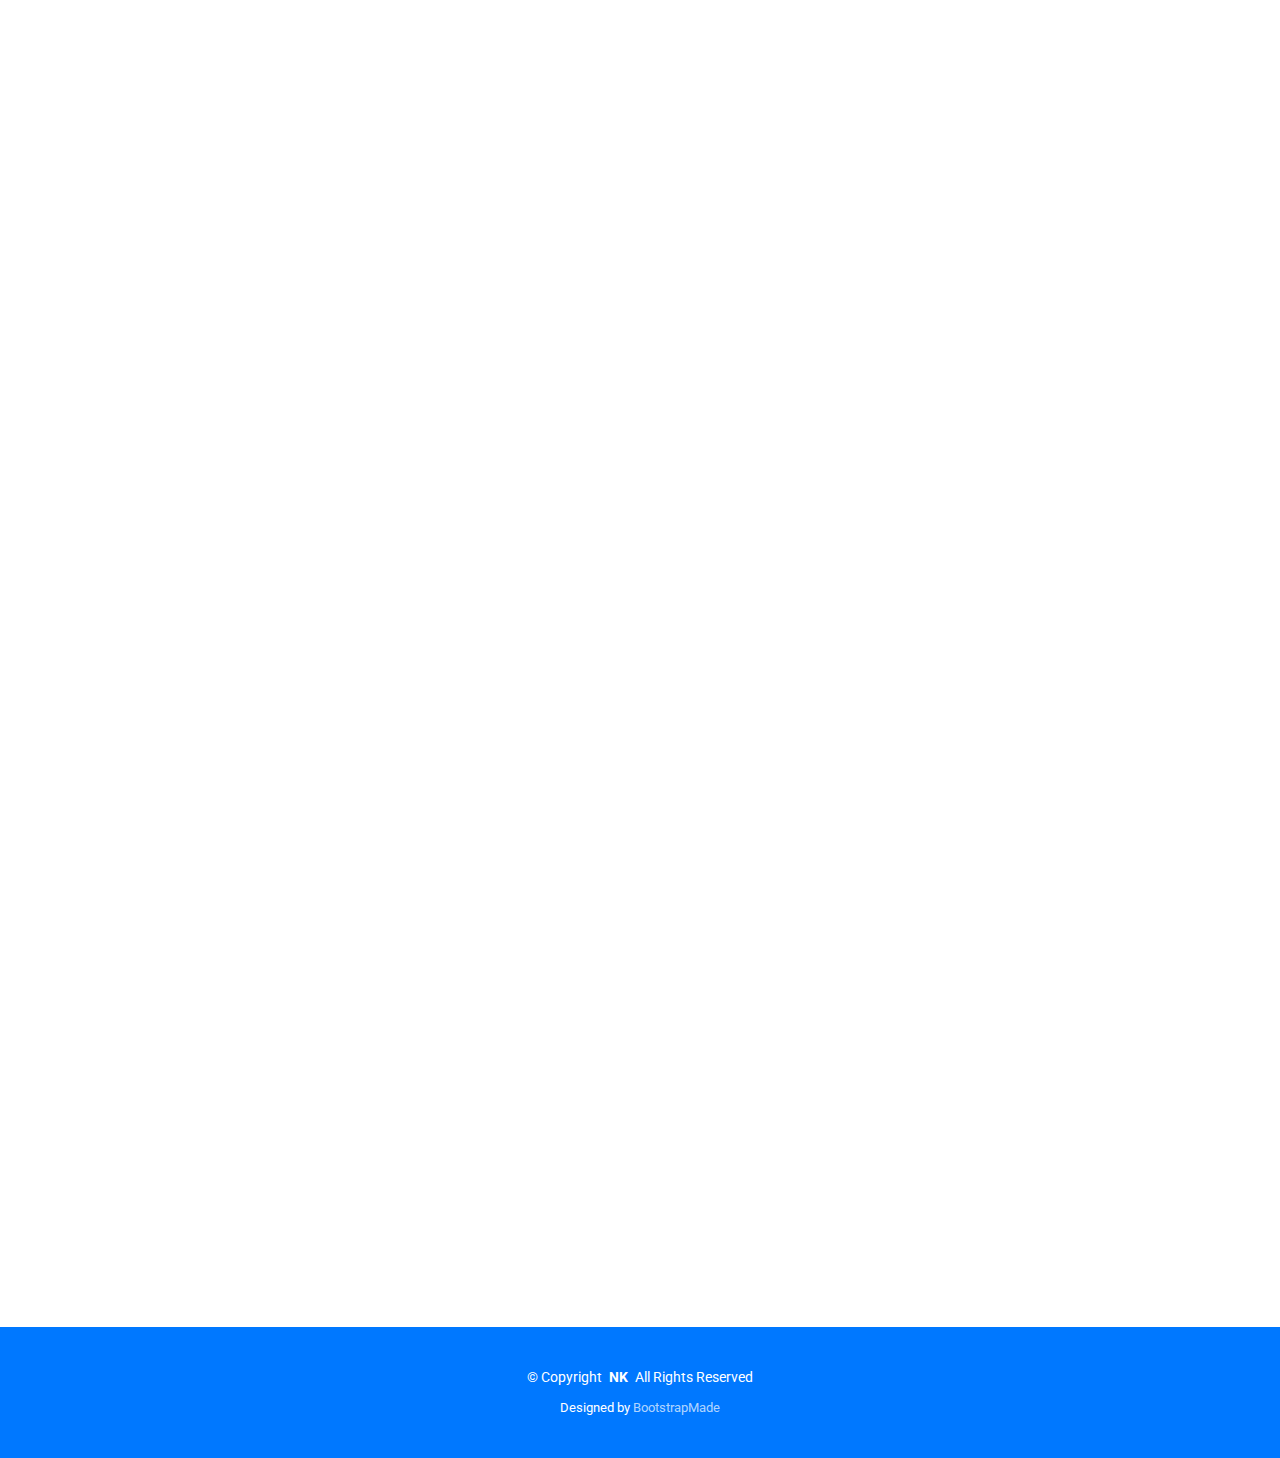
==== commit c4028ca2: "[feat] More details about the projects" ====
--- a/index.html
+++ b/index.html
@@ -343,7 +343,7 @@
             <li data-filter="*" class="filter-active">All</li>
             <li data-filter=".filter-vr">VR</li>
             <li data-filter=".filter-mobile">Mobile</li>
-            <li data-filter=".filter-learning">Learning</li>
+            <li data-filter=".filter-windows">Windows</li>
           </ul><!-- End Portfolio Filters -->
 
           <div class="row gy-4 isotope-container" data-aos="fade-up" data-aos-delay="200">
@@ -421,7 +421,7 @@
             </a>
 
             <a href="portfolio-mlapi.html" title="More Details" class="portfolio-link">
-              <div class="col-lg-4 col-md-6 portfolio-item isotope-item filter-learning">
+              <div class="col-lg-4 col-md-6 portfolio-item isotope-item filter-windows">
               <img src="assets/img/portfolio/Unity Multiplayer.png" class="img-fluid" alt="">
               <div class="portfolio-info">
                 <h4>Unity Multiplayer MVP</h4>
@@ -432,7 +432,7 @@
             </div>
             </a>
 
-            <!-- <div class="col-lg-4 col-md-6 portfolio-item isotope-item filter-learning">
+            <!-- <div class="col-lg-4 col-md-6 portfolio-item isotope-item filter-windows">
               <img src="assets/img/portfolio/Photon.png" class="img-fluid" alt="">
               <div class="portfolio-info">
                 <h4>TBD Photon</h4>
@@ -444,7 +444,7 @@
               </div>
             </div>
 
-            <div class="col-lg-4 col-md-6 portfolio-item isotope-item filter-learning">
+            <div class="col-lg-4 col-md-6 portfolio-item isotope-item filter-windows">
               <img src="assets/img/portfolio/ShaderGraph.png" class="img-fluid" alt="">
               <div class="portfolio-info">
                 <h4>TBD Shaders</h4>
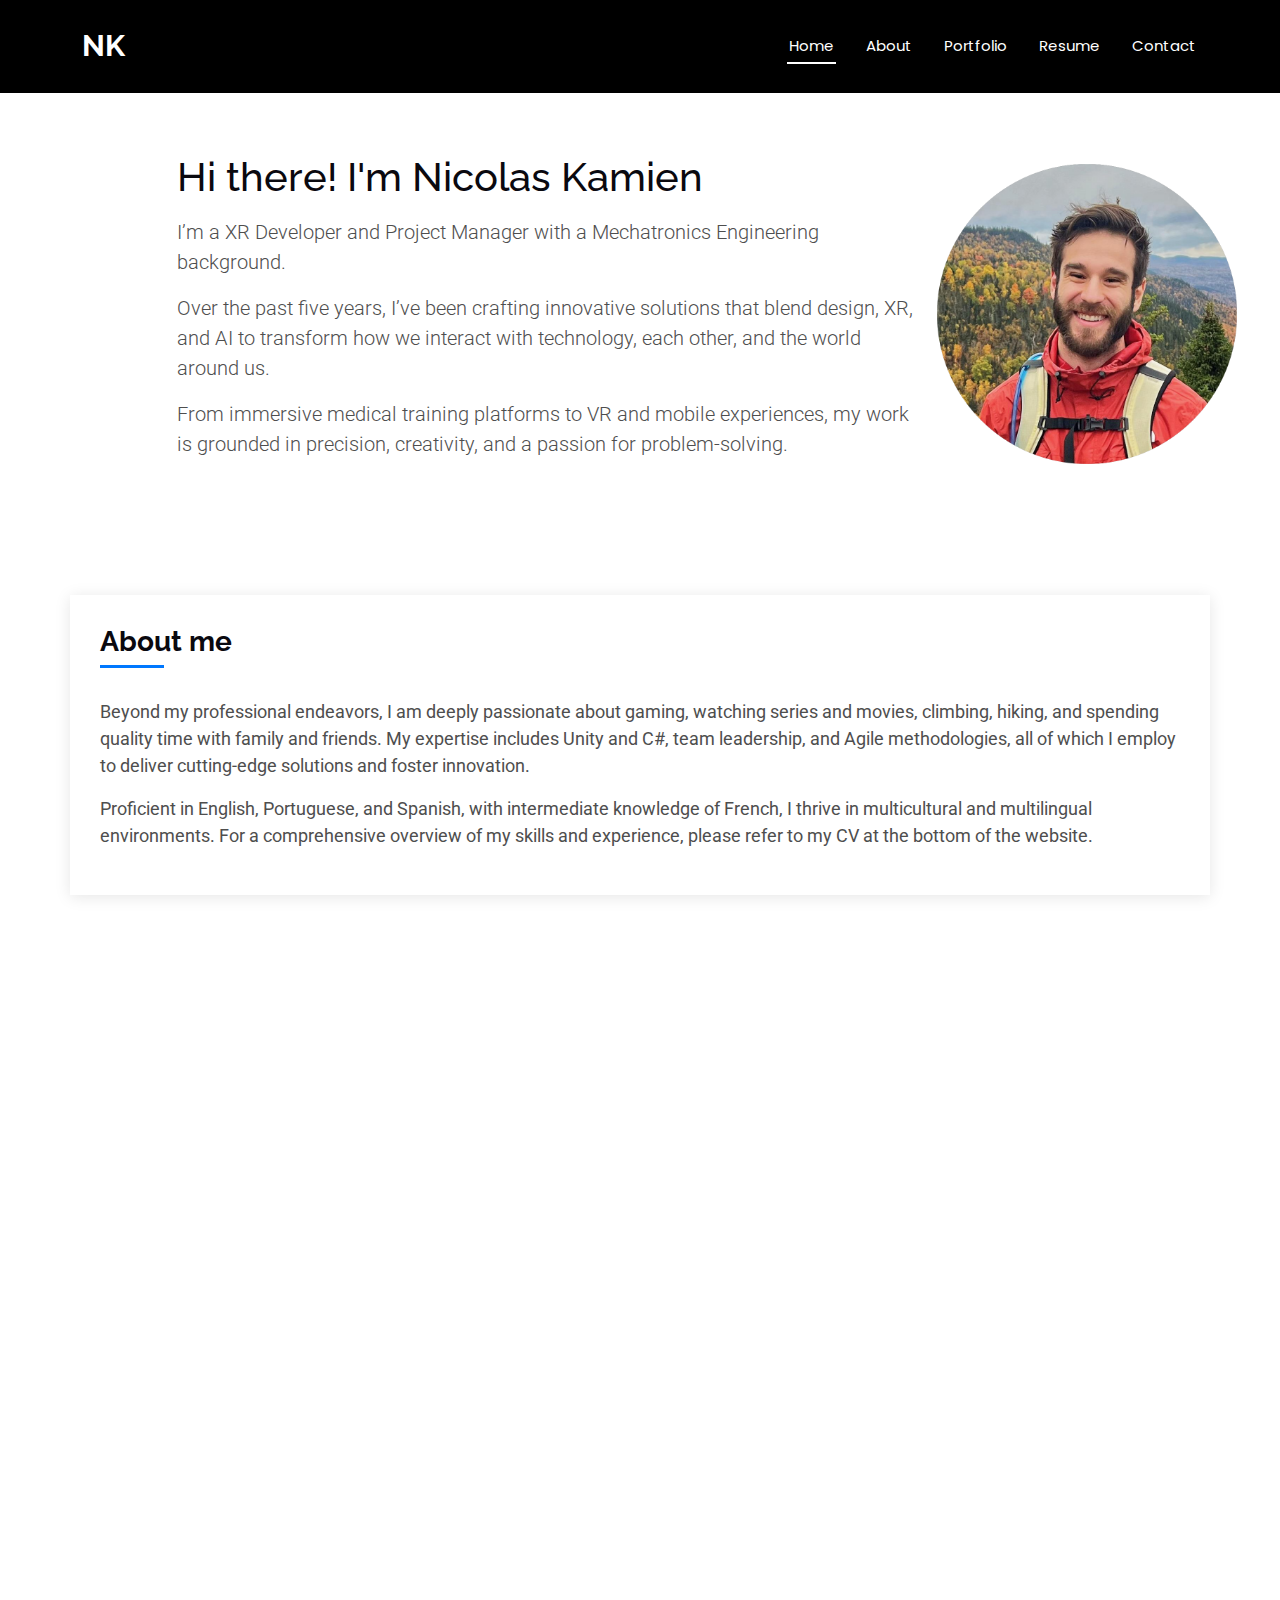
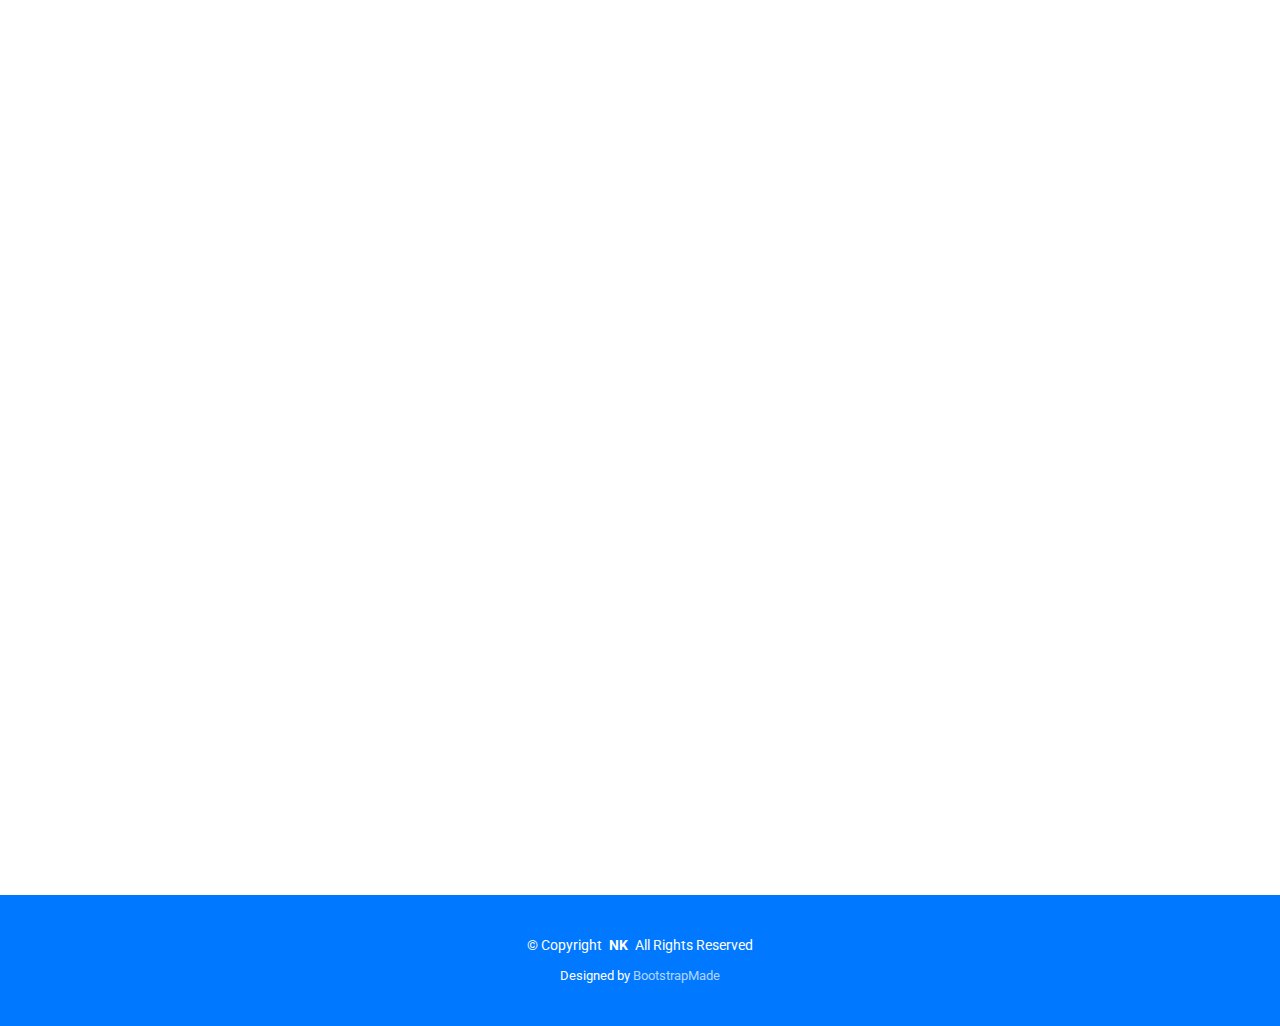
==== commit 15a0e180: "[feat] Final Tweaks" ====
--- a/index.html
+++ b/index.html
@@ -4,12 +4,13 @@
 <head>
   <meta charset="utf-8">
   <meta content="width=device-width, initial-scale=1.0" name="viewport">
-  <title>Index - DevFolio Bootstrap Template</title>
+  <title>Portfolio - Nicolas Kamien</title>
+  <link href="assets/img/NK.png" rel="icon">
   <meta name="description" content="">
   <meta name="keywords" content="">
 
   <!-- Favicons -->
-  <link href="assets/img/favicon.png" rel="icon">
+  <link href="assets/img/favicon.png">
   <link href="assets/img/apple-touch-icon.png" rel="apple-touch-icon">
 
   <!-- Fonts -->
@@ -90,7 +91,7 @@
   <main class="main">
 
     <!-- Hero Section -->
-    <section id="hero" class="hero section dark-background">
+    <!-- <section id="hero" class="hero section dark-background">
 
       <img src="assets/img/hero-img.png" alt="" data-aos="fade-in">
 
@@ -99,8 +100,30 @@
         <h2>Hi there! I'm Nicolas Kamien</h2>
         <p><span class="typed" data-typed-items="XR Developer, Project Manager"></span></p>
       </div>
+    </section> -->
+    <!-- /Hero Section -->
+
+    <section id="welcome">
+      <div class="container text-center">
+        <div class="row justify-content-center">
+          <div class="col-md-8 text-start">
+            <div>
+              <h1 class="display-8">Hi there! I'm Nicolas Kamien</h1>
+              <div class="lead">
+                <p>
+                  <p>I’m a XR Developer and Project Manager with a Mechatronics Engineering background.</p>
+                  <p>Over the past five years, I’ve been crafting innovative solutions that blend design, XR, and AI to transform how we interact with technology, each other, and the world around us. </p>
+                  <p>From immersive medical training platforms to VR and mobile experiences, my work is grounded in precision, creativity, and a passion for problem-solving.</p>
+                </p>
+              </div>
+            </div>
+          </div>
+          <div class="col-md-2 align-self-center">
+            <img src="assets/img/Hiking_Round.png" alt="Photo of Nicolas" width="300rem">
+          </div>
+        </div>
+      </div>
     </section>
-    <!-- /Hero Section -->
 
     <!-- About Section -->
     <section id="about" class="about section">
@@ -161,24 +184,14 @@
             <div class="about-me">
               <h4>About me</h4>
               <p>
-                Welcome to my portfolio website! I am an experienced XR Developer and Project Manager with a
-                Mechatronics
-                Engineering background, specializing in cutting-edge solutions for medical training, VR, and mobile
-                applications.
+                Beyond my professional endeavors, I am deeply passionate about gaming, watching series and movies, climbing, 
+                hiking, and spending quality time with family and friends. My expertise includes Unity and C#, team leadership, 
+                and Agile methodologies, all of which I employ to deliver cutting-edge solutions and foster innovation.
               </p>
               <p>
-                My interests include gaming, watching series and movies, hanging out with family and friends, climbing,
-                and hiking. I am skilled in team leadership and Agile methodologies, with expertise
-                in tech stacks such as Unity and C#. </p>
-              <p>
-                Known for my strategic approach to project management and problem-solving, I am committed to innovation.
-                Additionally, I am proficient in multiple languages, including English, Portuguese, Spanish, and have
-                intermediate knowledge of French.
-              </p>
-              <p>
-                For a detailed overview of my soft and hard skills, please see my CV attached at the bottom of the
-                website.
-              </p>
+                Proficient in English, Portuguese, and Spanish, with intermediate knowledge of French, I thrive in multicultural 
+                and multilingual environments. For a comprehensive overview of my skills and experience, please refer to my CV at 
+                the bottom of the website. </p>
             </div>
           </div>
         </div>
@@ -374,11 +387,11 @@
 
             <a href="portfolio-nomads.html" title="More Details" class="portfolio-link">
             <div class="col-lg-4 col-md-6 portfolio-item isotope-item filter-vr">
-              <img src="assets/img/portfolio/NOMADS.png" class="img-fluid" alt="">
+              <img src="assets/img/portfolio/NOMADS_BMAD.png" class="img-fluid" alt="">
               <div class="portfolio-info">
                 <h4>NOMADS</h4>
                 <p>360° VR Travel Experiences on Demand</p>
-                <a href="assets/img/portfolio/NOMADS.png" title="NOMADS" data-gallery="portfolio-gallery-branding"
+                <a href="assets/img/portfolio/NOMADS_BMAD.png" title="NOMADS" data-gallery="portfolio-gallery-branding"
                   class="glightbox preview-link"></a>
               </div>
             </div>
@@ -386,11 +399,11 @@
 
             <a href="portfolio-bmad.html" title="More Details" class="portfolio-link">
               <div class="col-lg-4 col-md-6 portfolio-item isotope-item filter-vr">
-              <img src="assets/img/portfolio/BMAD.png" class="img-fluid" alt="">
+              <img src="assets/img/portfolio/PanoGen360_BMAD.png" class="img-fluid" alt="">
               <div class="portfolio-info">
                 <h4>PanoramaGen360</h4>
                 <p>360° VR Panoramas Image Generation with Stable Diffusion</p>
-                <a href="assets/img/portfolio/BMAD.png" title="PanoramaGen360" data-gallery="portfolio-gallery-book"
+                <a href="assets/img/portfolio/PanoGen360_BMAD.png" title="PanoramaGen360" data-gallery="portfolio-gallery-book"
                   class="glightbox preview-link"></i></a>
               </div>
             </div>
